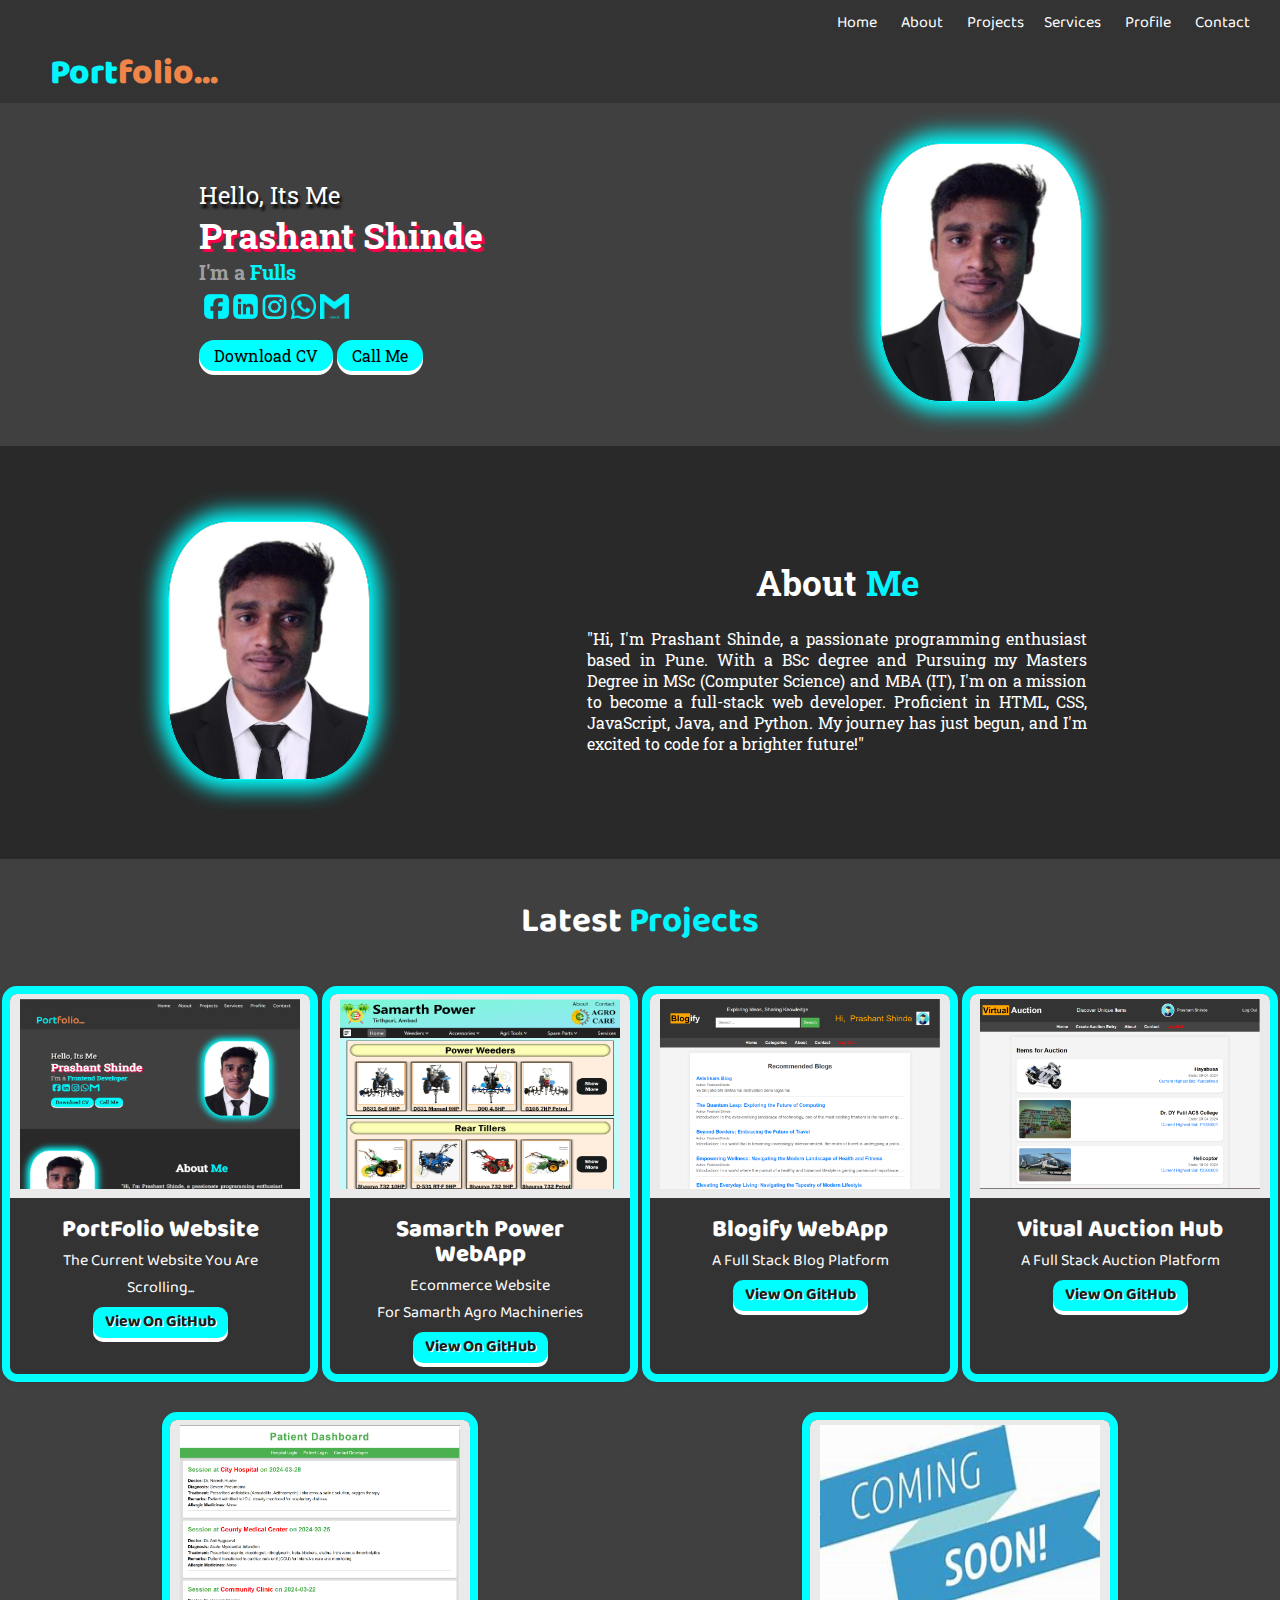
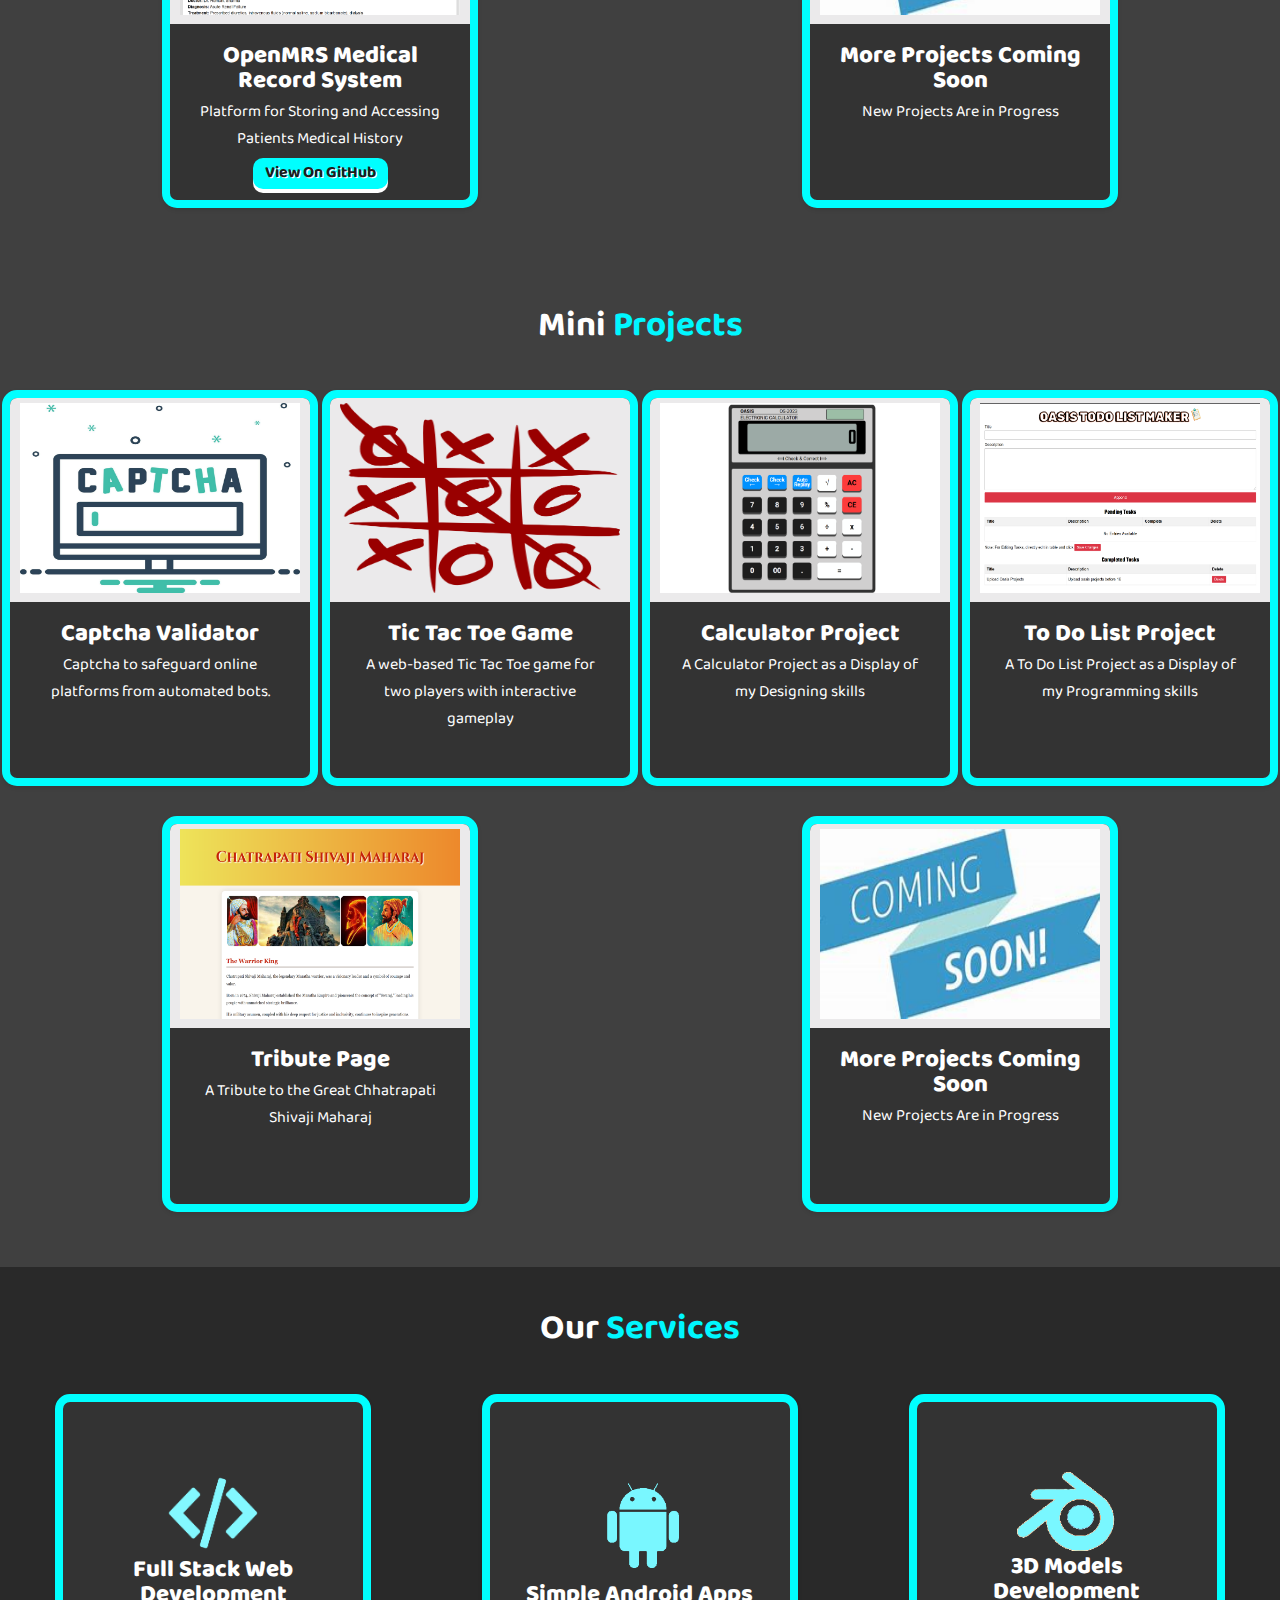
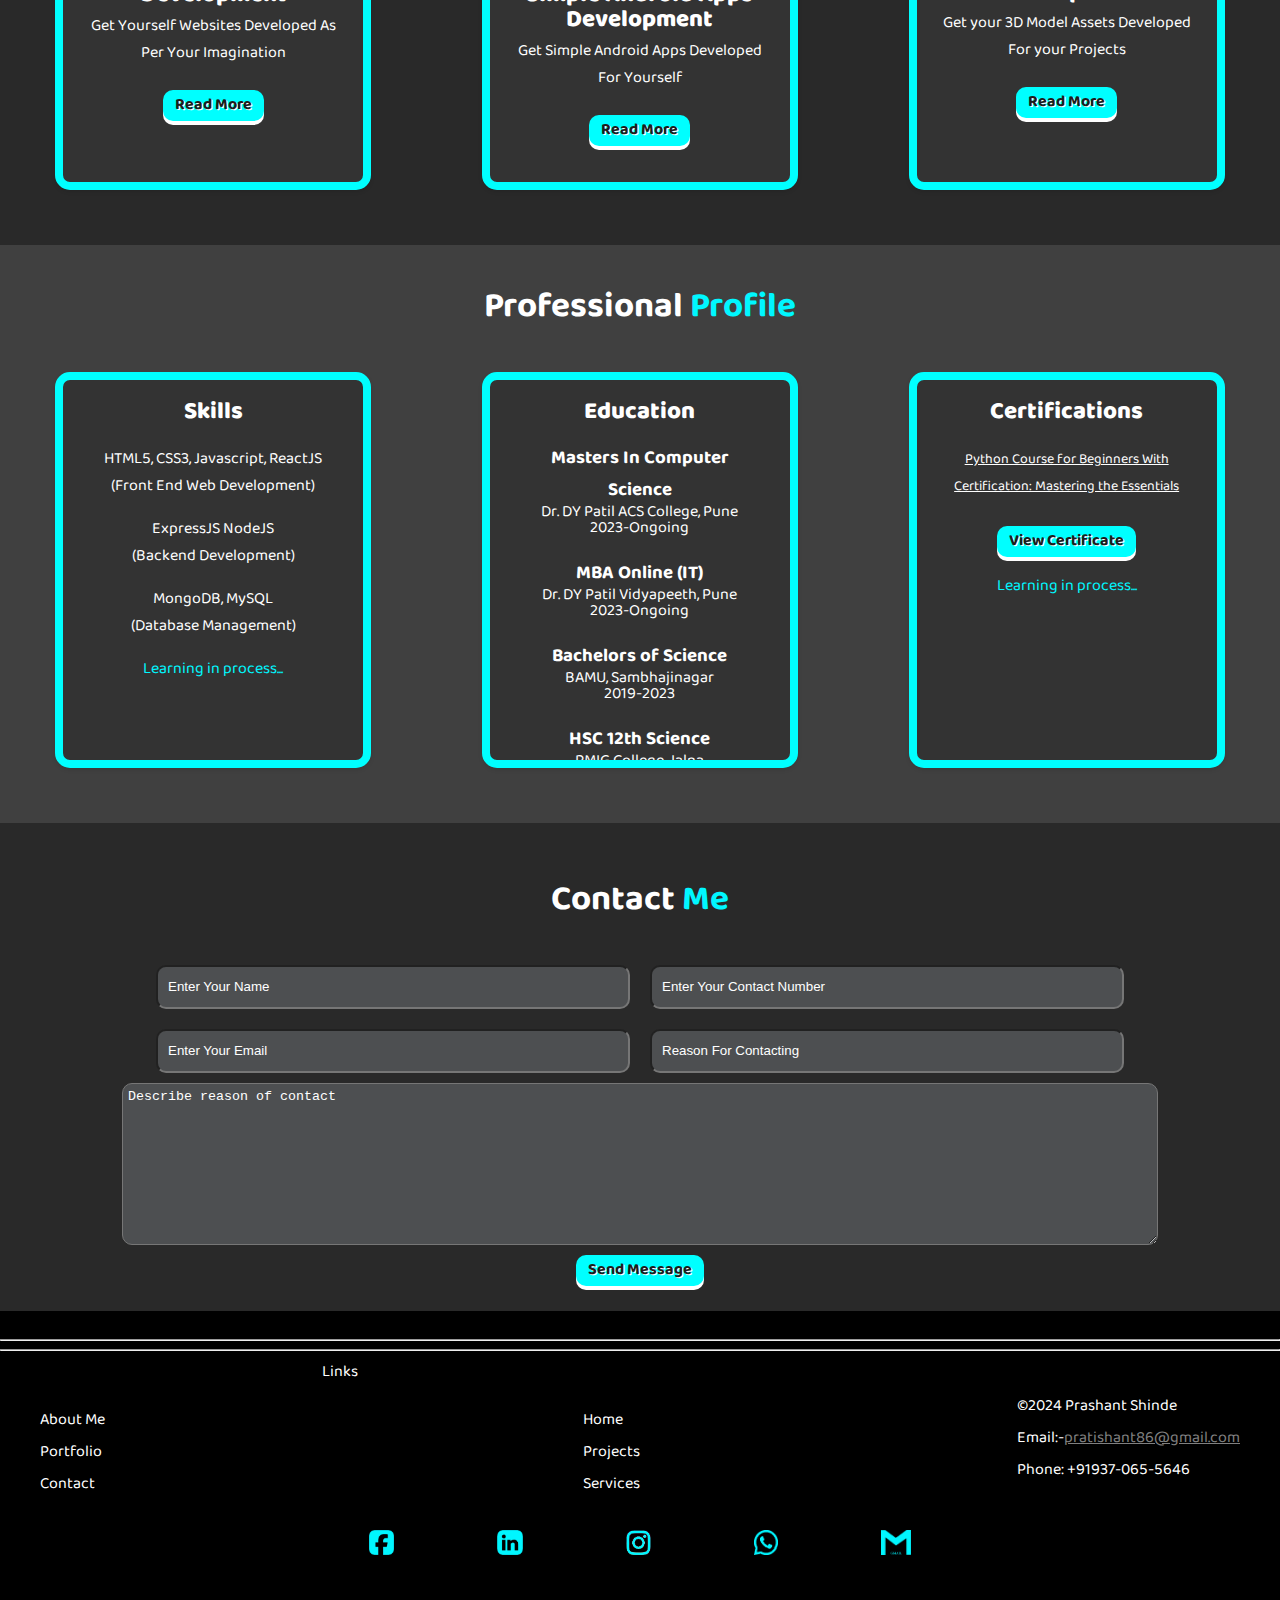
==== index.html @ 312ce164 "Reuploading" ====
<!DOCTYPE html>
<html lang="en">

<head>
    <meta charset="UTF-8">
    <meta name="viewport" content="width=device-width, initial-scale=1.0">
    <link rel="stylesheet" href="style.css">
    <script src="script.js"></script>
    <title>Prashant Shinde</title>
</head>

<body>
    <header>
        <nav>
            <div class="navbar">
                <div class="navlist">
                    <span>
                        <span class="nav-item"><a href="#intro">Home</a></span>
                        <span class="nav-item"><a href="#about">About</a></span>
                        <span class="nav-item"><a href="#project">Projects</a></span>
                    </span>
                    <span>
                        <span class="nav-item"><a href="#service">Services</a></span>
                        <span class="nav-item"><a href="#resume">Profile</a></span>
                        <span class="nav-item"><a href="#contacts">Contact</a></span>
                    </span>
                </div>
            </div>
            <div class="navbar2">
                <div class="navlist2">
                    <span>
                        <span class="nav-item"><a href="#intro">Home</a></span>
                        <span class="nav-item"><a href="#about">About</a></span>
                        <span class="nav-item"><a href="#project">Projects</a></span>
                    </span>
                    <span>
                        <span class="nav-item"><a href="#service">Services</a></span>
                        <span class="nav-item"><a href="#resume">Profile</a></span>
                        <span class="nav-item"><a href="#contacts">Contact</a></span>
                    </span>
                </div>
                <div class="head">Port<span class="red">folio...</span></div>
            </div>
        </nav>
    </header>
    <main>
        <div id="intro">
            <section>
                <p>Hello, Its Me</p>
                <h1>Prashant Shinde</h1>
                <h3>I'm a <span class="blue" id="devname">Frontend Developer</span></h3>
                <span class="contacts">
                    <img src="./logos/facebooklogo.png" alt="facebook"
                        onclick=" window.location.href = 'https://www.facebook.com/ramesh.waghmare.96930013'">
                    <img src="./logos/linkedinlogo.png" alt="Linked in"
                        onclick=" window.location.href = 'https://www.linkedin.com/in/prashant-shinde-289933261'">
                    <img src="./logos/instagramlogo.png" alt="Instagram"
                        onclick=" window.location.href = 'https://www.instagram.com/prashant_shinde125'">
                    <img src="./logos/whatsapplogo.png" alt="Whatsapp"
                        onclick="window.location.href='https://wa.me/9370655646?text=Hello%20Prashant%2C%20I%20am%20interested%20to%20hire%20you%20for%20us%21'">
                    <img src="./logos/gmaillogo.png" alt="Gmail"
                        onclick="window.location.href='mailto:pratishant86@gmail.com'" id="gmail">

                </span>
                <div>
                    <span class="cv"
                        onclick="window.location.href='https://drive.google.com/file/d/1AYt87_GIsohDuQhs8kwfwK5nXrcRoQYy/view?usp=drive_link'">Download
                        CV</span>
                    <span class="cv" onclick="window.location.href = 'tel:+919370655646'">Call Me</span>
                </div>

            </section>
            <figure>
                <img src="./images/myimg.jpg" alt="My Img">
            </figure>
        </div>
        <div id="about">
            <figure>
                <img src="./images/myimg.jpg" alt="My Img">
            </figure>
            <section>

                <h1 class="headings">About <span class="blue">Me</span></h1>
                <p>"Hi, I'm Prashant Shinde, a passionate programming enthusiast based in Pune. With a BSc degree and
                    Pursuing my Masters Degree in MSc (Computer Science) and MBA (IT), I'm on a mission to become a
                    full-stack web developer. Proficient in HTML, CSS, JavaScript, Java, and Python. My journey has just
                    begun, and I'm excited to code for a
                    brighter future!"</p>
            </section>

        </div>
        <div id="project" class="title"><span class="centerfloat">
                <h1 class="headings">Latest <span class="blue">Projects</span></h1>
                <p></p>
            </span></div>
        <div id="Projects">
            <div class="card" onclick="alert('you are currently on the Website')">
                <div class="imgcontainer"><img src="./images/portfolio.jpg" alt="Portfolio Img">
                </div>
                <div class="card-content">
                    <h2 class="card-title">PortFolio Website</h2>
                    <p class="card-description">The Current Website You Are Scrolling...</p>
                    <span class="btn" onclick="github(event, 'https://github.com/Prash9370/PortFolio')">View On
                        GitHub</span>
                </div>
            </div>
            <div class="card" onclick="window.open('https://samarth-power.netlify.app/','_blank')">
                <div class="imgcontainer"><img src="./images/samarthpower.png" alt="Samarth Power Img">
                </div>
                <div class="card-content">
                    <h2 class="card-title">Samarth Power WebApp</h2>
                    <p class="card-description">Ecommerce Website <br> For Samarth Agro Machineries</p>
                    <span class="btn" onclick="github(event, 'https://github.com/Prash9370/Samarth-Power')">View On
                        GitHub</span>
                </div>
            </div>
            <div class="card" onclick="window.open('https://blogify-j5lb.onrender.com/bloglist','_blank')">
                <div class="imgcontainer"><img src="./images/blogify.png" alt="Blogify Img">
                </div>
                <div class="card-content">
                    <h2 class="card-title">Blogify WebApp</h2>
                    <p class="card-description">A Full Stack Blog Platform</p>
                    <span class="btn" onclick="github(event, 'https://github.com/Prash9370/Blogify')">View On
                        GitHub</span>
                </div>
            </div>
            <div class="card" onclick="window.open('https://virtual-auction.onrender.com/','_blank')">
                <div class="imgcontainer"><img src="./images/Auction.png" alt="Virtual Auction Img">
                </div>
                <div class="card-content">
                    <h2 class="card-title">Vitual Auction Hub</h2>
                    <p class="card-description">A Full Stack Auction Platform</p>
                    <span class="btn" onclick="github(event, 'https://github.com/Prash9370/Virtual-auction')">View On
                        GitHub</span>
                </div>
            </div>
            <div class="card" onclick="window.open('https://openmrs.onrender.com/','_blank')">
                <div class="imgcontainer"><img src="./images/OpenMRS.png" alt="OpenRMS Img">
                </div>
                <div class="card-content">
                    <h2 class="card-title">OpenMRS Medical Record System</h2>
                    <p class="card-description">Platform for Storing and Accessing Patients Medical History</p>
                    <span class="btn" onclick="github(event, 'https://github.com/Prash9370/OpenMRS')">View On
                        GitHub</span>
                </div>
            </div>
            <div class="card" onclick="alert('It says Coming Soon...')">
                <div class="imgcontainer"><img src="./images/OIP.jpg" alt="Coming Soon Img">
                </div>
                <div class="card-content">
                    <h2 class="card-title">More Projects Coming Soon</h2>
                    <p class="card-description">New Projects Are in Progress</p>
                </div>
            </div>
        </div>

        <div id="miniproject" class="title"><span class="centerfloat">
                <h1 class="headings">Mini <span class="blue">Projects</span></h1>
                <p></p>
            </span></div>
        <div id="MiniProjects">
            <div class="card" onclick="window.location.href = './minipj/captcha Validator/index.html'">
                <div class="imgcontainer"><img src="./images/captcha.png" alt="Portfolio Img">
                </div>
                <div class="card-content">
                    <h2 class="card-title">Captcha Validator</h2>
                    <p class="card-description">Captcha to safeguard online platforms from automated bots.</p>
                </div>
            </div>
            <div class="card" onclick="window.location.href = './minipj/tictactoe/index.html'">
                <div class="imgcontainer"><img src="./images/tictactoe.png" alt="Portfolio Img">
                </div>
                <div class="card-content">
                    <h2 class="card-title">Tic Tac Toe Game</h2>
                    <p class="card-description">A web-based Tic Tac Toe game for two players with interactive gameplay
                    </p>
                </div>
            </div>
            <div class="card" onclick="window.location.href = './minipj/calculator/index.html'">
                <div class="imgcontainer"><img src="./images/calculator.png" alt="Portfolio Img">
                </div>
                <div class="card-content">
                    <h2 class="card-title">Calculator Project</h2>
                    <p class="card-description">A Calculator Project as a Display of my Designing skills
                    </p>
                </div>
            </div>
            <div class="card" onclick="window.location.href = './minipj/todolist/index.html'">
                <div class="imgcontainer"><img src="./images/todolist.png" alt="Portfolio Img">
                </div>
                <div class="card-content">
                    <h2 class="card-title">To Do List Project</h2>
                    <p class="card-description">A To Do List Project as a Display of my Programming skills
                    </p>
                </div>
            </div>
            <div class="card" onclick="window.location.href = './minipj/tribute/index.html'">
                <div class="imgcontainer"><img src="./images/tribute.png" alt="Portfolio Img">
                </div>
                <div class="card-content">
                    <h2 class="card-title">Tribute Page</h2>
                    <p class="card-description">A Tribute to the Great Chhatrapati Shivaji Maharaj
                    </p>
                </div>
            </div>
            <div class="card" onclick="alert('It says Coming Soon...')">
                <div class="imgcontainer"><img src="./images/OIP.jpg" alt="Coming Soon Img">
                </div>
                <div class="card-content">
                    <h2 class="card-title">More Projects Coming Soon</h2>
                    <p class="card-description">New Projects Are in Progress</p>
                </div>
            </div>
        </div>

        <div class="title2" id="service"><span class="centerfloat">
                <h1 class="headings">Our <span class="blue">Services</span></h1>
            </span></div>

        <div id="Services">
            <div class="card">
                <div class="card-content">
                    <img src="./logos/webdevlogo.png" alt="">
                    <h2 class="card-title">Full Stack Web Development</h2>
                    <p class="card-description">Get Yourself Websites Developed As Per Your Imagination</p><br>
                    <span class="btn"
                        onclick="window.location.href='https://en.wikipedia.org/wiki/Front-end_web_development'">Read
                        More</span>
                </div>
            </div>
            <div class="card">
                <div class="card-content">
                    <img src="./logos/androdev.png" alt="">
                    <h2 class="card-title">Simple Android Apps Development</h2>
                    <p class="card-description">Get Simple Android Apps Developed For Yourself</p><br>
                    <span class="btn"
                        onclick="window.location.href='https://en.wikipedia.org/wiki/Android_software_development'">Read
                        More</span>
                </div>
            </div>
            <div class="card">
                <div class="card-content">
                    <img src="./logos/blender.png" alt="">
                    <h2 class="card-title">3D Models Development</h2>
                    <p class="card-description">Get your 3D Model Assets Developed For your Projects</p><br>
                    <span class="btn"
                        onclick="window.location.href='https://en.wikipedia.org/wiki/Blender_(software)'">Read
                        More</span>
                </div>
            </div>
        </div>
        <div id="profile" class="title"><span class="centerfloat">
                <h1 class="headings">Professional <span class="blue">Profile</span></h1>
            </span></div>
        <div id="resume">
            <div class="card">
                <div class="card-content">
                    <h2 class="card-title">Skills</h2>
                    <div class="card-description">
                        <p>HTML5, CSS3, Javascript, ReactJS <br> (Front End Web Development)</p>
                        <p>ExpressJS NodeJS <br>(Backend Development)</p>
                        <p> MongoDB, MySQL <br> (Database Management)</p>
                        <p class="blue">Learning in process...</p>
                    </div>
                </div>
            </div>
            <div class="card">
                <div class="card-content">
                    <h2 class="card-title">Education</h2>
                    <div class="card-description">
                        <div class="edcontainer">
                            <h3 class="edhead">Masters In Computer Science</h3>
                            <p class="eddesc">Dr. DY Patil ACS College, Pune</p>
                            <p class="eddesc">2023-Ongoing</p>
                        </div>
                        <div class="edcontainer">
                            <h3 class="edhead">MBA Online (IT)</h3>
                            <p class="eddesc">Dr. DY Patil Vidyapeeth, Pune</p>
                            <p class="eddesc">2023-Ongoing</p>
                        </div>
                        <div class="edcontainer">
                            <h3 class="edhead">Bachelors of Science</h3>
                            <p class="eddesc">BAMU, Sambhajinagar</p>
                            <p class="eddesc">2019-2023</p>
                        </div>
                        <div class="edcontainer">
                            <h3 class="edhead">HSC 12th Science</h3>
                            <p class="eddesc">RMIG College, Jalna</p>
                            <p class="eddesc">2016-2018</p>
                        </div>
                    </div>
                </div>
            </div>
            <div class="card">
                <div class="card-content">
                    <h2 class="card-title">Certifications</h2>
                    <div class="card-description">
                        <div>
                            <p><a class="cert" href="https://www.scaler.com/topics/course/python-for-beginners/"
                                    target="_blank" rel="noopener noreferrer">Python Course for Beginners With
                                    Certification: Mastering the Essentials</a></p>
                            <span class="btn cbtn"
                                onclick="window.location.href='https://drive.google.com/file/d/16-iBVqU17Ncf51aYmXmI3wzn_Jm_cDCj/view?usp=drivesdk'">View
                                Certificate</span>
                        </div>
                        <div>
                            <p class="blue">Learning in process...</p>
                        </div>

                    </div>
                </div>
            </div>
        </div>
        <div id="contacts">
            <h1 class="headings">Contact <span class="blue">Me</span></h1>
            <form>
                <div class="contactdata">
                    <input type="text" name="name" placeholder="Enter Your Name" class="inp">
                    <input type="text" name="num" placeholder="Enter Your Contact Number" class="inp">
                    <input type="text" name="email" placeholder="Enter Your Email" class="inp">
                    <input type="text" name="rsn" placeholder="Reason For Contacting" class="inp">
                </div>
                <div>
                    <textarea cols="100" rows="10" placeholder="Describe reason of contact"></textarea>
                </div>
                <span class="btn" onclick="sendmsg()">Send Message</span>
            </form>
        </div>
    </main>
    <footer>
        <hr>
        <hr>
        <div class="container">
            <div class="footer-content">
                <div class="links-heading"> Links </div>
                <div class="footer-links">
                    <ul>
                        <li><a href="#about">About Me</a></li>
                        <li><a href="#profile">Portfolio</a></li>
                        <li><a href="#contacts">Contact</a></li>
                    </ul>
                    <ul>
                        <li><a href="#intro">Home</a></li>
                        <li><a href="#project">Projects</a></li>
                        <li><a href="#service">Services</a></li>
                    </ul>
                </div>
            </div>
            <div class="footer-info">
                <p>©2024 Prashant Shinde</p>
                <p>Email:-<a href="mailto:pratishant86@gmail.com">pratishant86@gmail.com</a> </p>
                <p>Phone: +91937-065-5646</p>
            </div>
        </div>
        <div class="contact-links">
            <img src="./logos/facebooklogo.png" alt="facebook"
                onclick=" window.location.href = 'https://www.facebook.com/ramesh.waghmare.96930013'">
            <img src="./logos/linkedinlogo.png" alt="Linked in"
                onclick=" window.location.href = 'https://www.linkedin.com/in/prashant-shinde-289933261'">
            <img src="./logos/instagramlogo.png" alt="Instagram"
                onclick=" window.location.href = 'https://www.instagram.com/prashant_shinde125'">
            <img src="./logos/whatsapplogo.png" alt="Whatsapp"
                onclick="window.location.href='https://wa.me/9370655646?text=Hello%20Prashant%2C%20I%20am%20interested%20to%20hire%20you%20for%20us%21'">
            <img src="./logos/gmaillogo.png" alt="Gmail" onclick="window.location.href='mailto:pratishant86@gmail.com'"
                id="gmail">
        </div>
    </footer>
    <script>
        function sendmsg() {
            let classs = document.getElementsByClassName("inp");
            let msgdt = "Name :- " + classs[0].value + "\nContact :- " + classs[1].value + "\nEmail :- " + classs[2].value + "\nReason :- " + classs[3].value + "\nDescription:- " + document.getElementsByTagName("textarea")[0].value;
            console.log(msgdt);
            let phoneNumber = "+919370655646";
            let encodedMessage = encodeURIComponent(msgdt);
            let whatsappURL = `https://wa.me/${phoneNumber}?text=${encodedMessage}`;
            window.location.href = whatsappURL;

        }
        function github(event, url) {
            event.stopPropagation();
            window.open(url);
        }

    </script>


</body>

</html>
---- style.css ----
@import url('https://fonts.googleapis.com/css2?family=Baloo+Bhaijaan+2&family=Roboto+Slab:wght@500&display=swap');

body {
    margin: 0;
    padding: 0;
}

.head {
    background-color: #333;
    color: rgb(0, 247, 255);
    font-size: 35px;
    padding: 3px;
    padding-left: 50px;
    margin-top: 0px;
    line-height: 50px;
    font-family: 'Baloo Bhaijaan 2', sans-serif;
    font-weight: 1000;
    text-align: left;
}

.navbar {
    background-color: #333;
    overflow: hidden;
    padding: 0;
    position: fixed;
    top: 0;
    width: 100%;
    overflow: hidden;
}

.navlist {
    display: flex;
    flex-wrap: wrap;
    float: right;
    padding: 10px 20px;
    width: auto;
    justify-content: center;
}

.navbar2 {
    padding: 0;
    width: 100%;
}

.navlist2 {
    display: flex;
    flex-wrap: wrap;
    padding: 10px 20px;
}

.navlist>span {
    float: center;
}

.nav-item a {
    padding: 0 10px 0 10px;
    font-family: 'Baloo Bhaijaan 2', sans-serif;
    text-decoration: none;
    color: white;
    height: fit-content;
}

.nav-item a:hover {
    /* background-color: #555; */
    color: cyan;
    text-shadow: white 1px 1px 2px;
}

#intro {
    display: flex;
    flex-direction: row;
    flex-wrap: wrap;
    justify-content: center;
    align-items: center;
    height: auto;
    background-color: #404040;
    padding: 15px 0 15px 0;
}

#intro section {
    text-align: left;
    font-family: 'Roboto Slab', serif;
    margin: 0 auto 0 auto;

}

#intro section p {
    font-size: 24px;
    color: #fff;
    text-shadow: #000000 2px 4px 3px;
    margin: 0;
}

#intro section h1 {
    font-size: 36px;
    color: #ffffff;
    text-shadow: rgb(255 0 73) 3px 3px 1px;
    margin: 0;
}

#intro section h3 {
    font-size: 20px;
    color: #9f9f9f;
    margin: 0;
}

#intro figure {
    margin: 25px auto 25px auto;
}

#intro figure img {

    width: 200px;
    height: auto;
    border: cyan solid 1.5px;
    border-radius: 30%;
    box-shadow: 0px 0px 20px 10px cyan;

}
.red{
    color:rgb(239, 133, 72);
}
.blue {
    color: rgb(0, 247, 255);
}

.contacts {
    padding: 5px;
    line-height: 55px;
}

.contacts img {
    height: 25px;
}

.contacts img:hover {
    height: 30px;
    cursor: pointer;
}

.cv {
    display:inline-block;
    border-radius: 50px;
    background-color: aqua;
    padding: 5px 15px 5px 15px;
    box-shadow:0 4px white;
}

.cv:hover {
    cursor: pointer;
    color: white;
    box-shadow:0 2px white;
    transform: translateY(2px);

}
.cv:active{
    box-shadow:0 0px white;
    transform: translateY(4px);
}

#about {
    display: flex;
    flex-direction: row;
    flex-wrap: wrap;
    justify-content: center;
    align-items: center;
    height: auto;
    background-color: #292929;
    padding: 25px 25px 25px 0;
}

#about figure img {

    width: 200px;
    height: auto;
    border: cyan solid 1.5px;
    border-radius: 30%;
    box-shadow: 0px 0px 20px 10px cyan;

}

#about figure {
    margin: 50px auto 50px auto;
}

#about section {
    text-align: justify;
    font-family: 'Roboto Slab', serif;
    margin: 0 auto 0 50px;
    width: 500px;
    color: white;
}

#Projects, #MiniProjects {
    display: flex;
    flex-direction: row;
    flex-wrap: wrap;
    justify-content: center;
    align-items: center;
    height: auto;
    background-color: #404040;
    padding: 0 0 25px 0;
    margin: 0px;
}

.card {
    width: 300px;
    margin: 30px auto;
    margin-top: 0;
    background-color: #333;
    /* Dark background color */
    border: 8px solid cyan;
    /* Cyan border */
    box-shadow: 0 2px 4px rgba(0, 0, 0, 0.1);
    border-radius: 15px;
    overflow: hidden;
    color: #fff;
    height: 380px;
}
.card:hover{
    box-shadow: 0  0 10px white;
    border-color: white;

}
#Projects>.card:hover, #MiniProjects>.card:hover {
    cursor: pointer;
}

.card .imgcontainer {
    margin: 0;
    text-align: center;
    padding: 5px;
    background-color: rgb(235, 234, 235);
}

.card .imgcontainer img {
    width: 280px;
    height: 190px;

}

.card-content {
    padding: 20px;
    text-align: center;

}

#Services .card .card-content {
    margin-top: 50px;
}

.card-content img {
    width: 100px;
}

.card-content .btn {
    display: inline-block;
    background-color: cyan;
    color: #1d1c1c;
    text-shadow: #fff 1px 1px;
    font-family: 'Baloo Bhaijaan 2', sans-serif;
    border-radius: 10px;
    font-weight: bold;
    padding: 2px 12px 2px 12px;
    box-shadow:0 4px white;

}

.card-content .btn:hover {
    cursor: pointer;
    color: #fff;
    box-shadow:0 2px white;
    transform: translateY(2px);
}
.card-content .btn:active{
    box-shadow:0 0px white;
    transform: translateY(4px);
}

.card-title {
    font-size: 24px;
    margin: 0;
    color: #fff;
    font-family: 'Baloo Bhaijaan 2', sans-serif;
    font-weight: 1000;
    text-align: center;
    padding: 0;
    line-height: 25px;
}

.card-description {
    margin: 0;
    font-size: 16px;
    padding: 5px;
    color: #fff;
    font-family: 'Baloo Bhaijaan 2', sans-serif;
}

.title {
    background-color: #404040;
    font-family: 'Baloo Bhaijaan 2', sans-serif;
    font-weight: 500;
    padding: 10px;
    text-align: center;
}

.headings {
    color: white;
    font-weight: bold;
    text-align: center;
    font-size: 35PX;
}

.centerfloat {
    float: center;
}

#Services {
    display: flex;
    flex-direction: row;
    flex-wrap: wrap;
    justify-content: center;
    align-items: center;
    height: auto;
    background-color: #292929;
    padding: 0 0 25px 0;
    margin: 0px;
}

.title2 {
    background-color: #292929;
    font-family: 'Baloo Bhaijaan 2', sans-serif;
    font-weight: 500;
    padding: 10px;
    text-align: center;
}

.title2 span h1 {
    color: white;
    font-weight: bold;
    text-align: center;
}

#resume {
    display: flex;
    flex-direction: row;
    flex-wrap: wrap;
    justify-content: center;
    align-items: center;
    height: auto;
    background-color: #404040;
    padding: 0 0 25px 0;
    margin: 0px;
    font-family: 'Baloo Bhaijaan 2', sans-serif;
}

.edhead {
    padding: 4px;
    padding-top: 13px;
    margin: 0px;
}

.eddesc {
    margin-top:2px;
    line-height: 0px;
    padding: 0;
}

.cert {
    color: white;
    font-size: 14px;
}

.cbtn {
    margin-top: 10px;
}

#contacts {
    align-items: center;
    text-align: center;
    height: auto;
    background-color: #292929;
    padding: 25px 0 25px 0;
    font-family: 'Baloo Bhaijaan 2', sans-serif;
}

.contactdata {
    display: flex;
    flex-direction: row;
    flex-wrap: wrap;
    justify-content: center;
    align-items: center;

}

.inp {
    width: 450px;
    margin: 10px;
    padding: 10px;
    height: 20px;
    border-radius: 10px;
    background-color: #4d4f51;
    color: white;
}
.inp:focus{
    border:2px cyan solid;
}
.inp::placeholder, textarea::placeholder {
    color:white;
}

textarea {
    padding: 5px;
    width: 80vw;
    overflow-wrap: normal;
    border-radius: 10px;
    background-color: #4d4f51;
    color: white;
    margin-right: 10px;
    margin-left: 10px;
}

#contacts form .btn {
    display: inline-block;
    background-color: cyan;
    color: #1d1c1c;
    text-shadow: #fff 1px 1px;
    font-family: 'Baloo Bhaijaan 2', sans-serif;
    border-radius: 10px;
    font-weight: bold;
    padding: 2px 12px 2px 12px;
    box-shadow:0 4px white;

}

#contacts form .btn:hover {
    cursor: pointer;
    color: #fff;
    box-shadow:0 2px white;
    transform: translateY(2px);
}
#contacts form .btn:active{
    box-shadow:0 0px white;
    transform: translateY(4px);
}

footer {
    font-family: 'Baloo Bhaijaan 2', sans-serif;
    background-color: #000000;
    color: #fff;
    padding: 20px 0;
}
.container {
    max-width: 1200px;
    margin: 0 auto;
    display: flex;
    justify-content: space-between;
    align-items: center;
}
.container .footer-content{
    width:50%;
}
.container .footer-links {
    width:100%;
    margin: 0;
    display: flex;
    flex-direction:row;
    justify-content: space-between;
    align-items: center;
}

.footer-content .links-heading{
    width:100%;
    text-align:center;
}
.footer-links ul {
    list-style: none;
    padding: 0;
}

.footer-links li {
    margin: 5px 0;
}

.footer-links a {
    text-decoration: none;
    color: #fff;
}
.footer-links a:hover {
    text-decoration: underline;
    color: blue;
}

.footer-info p {
    margin: 5px 0;
}
.footer-info p a{
    color:grey;
}
.contact-links {
    padding: 5px;
    line-height: 55px;
    text-align:center;
}

.contact-links img {
    height: 25px;
    margin-right:50px;
    margin-left:50px;
}

.contact-links img:hover {
    height: 30px;
    cursor: pointer;
}
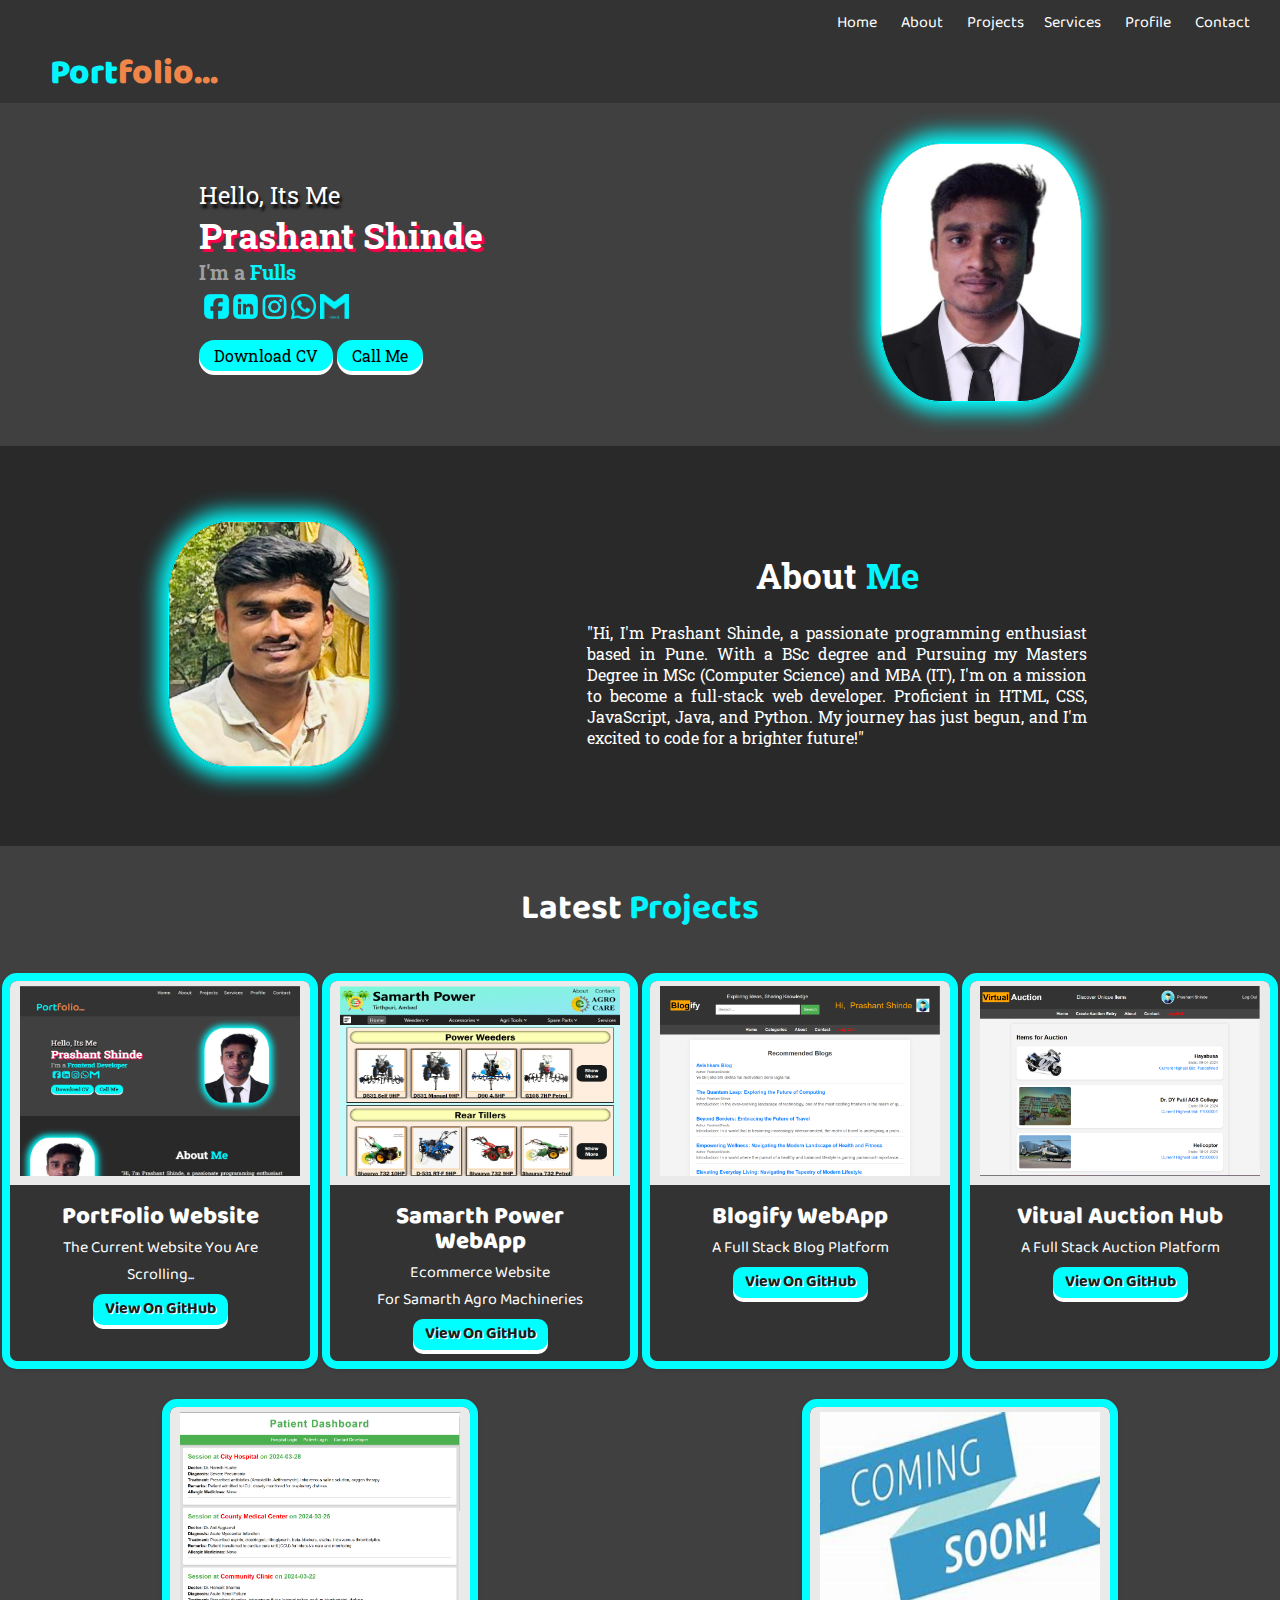
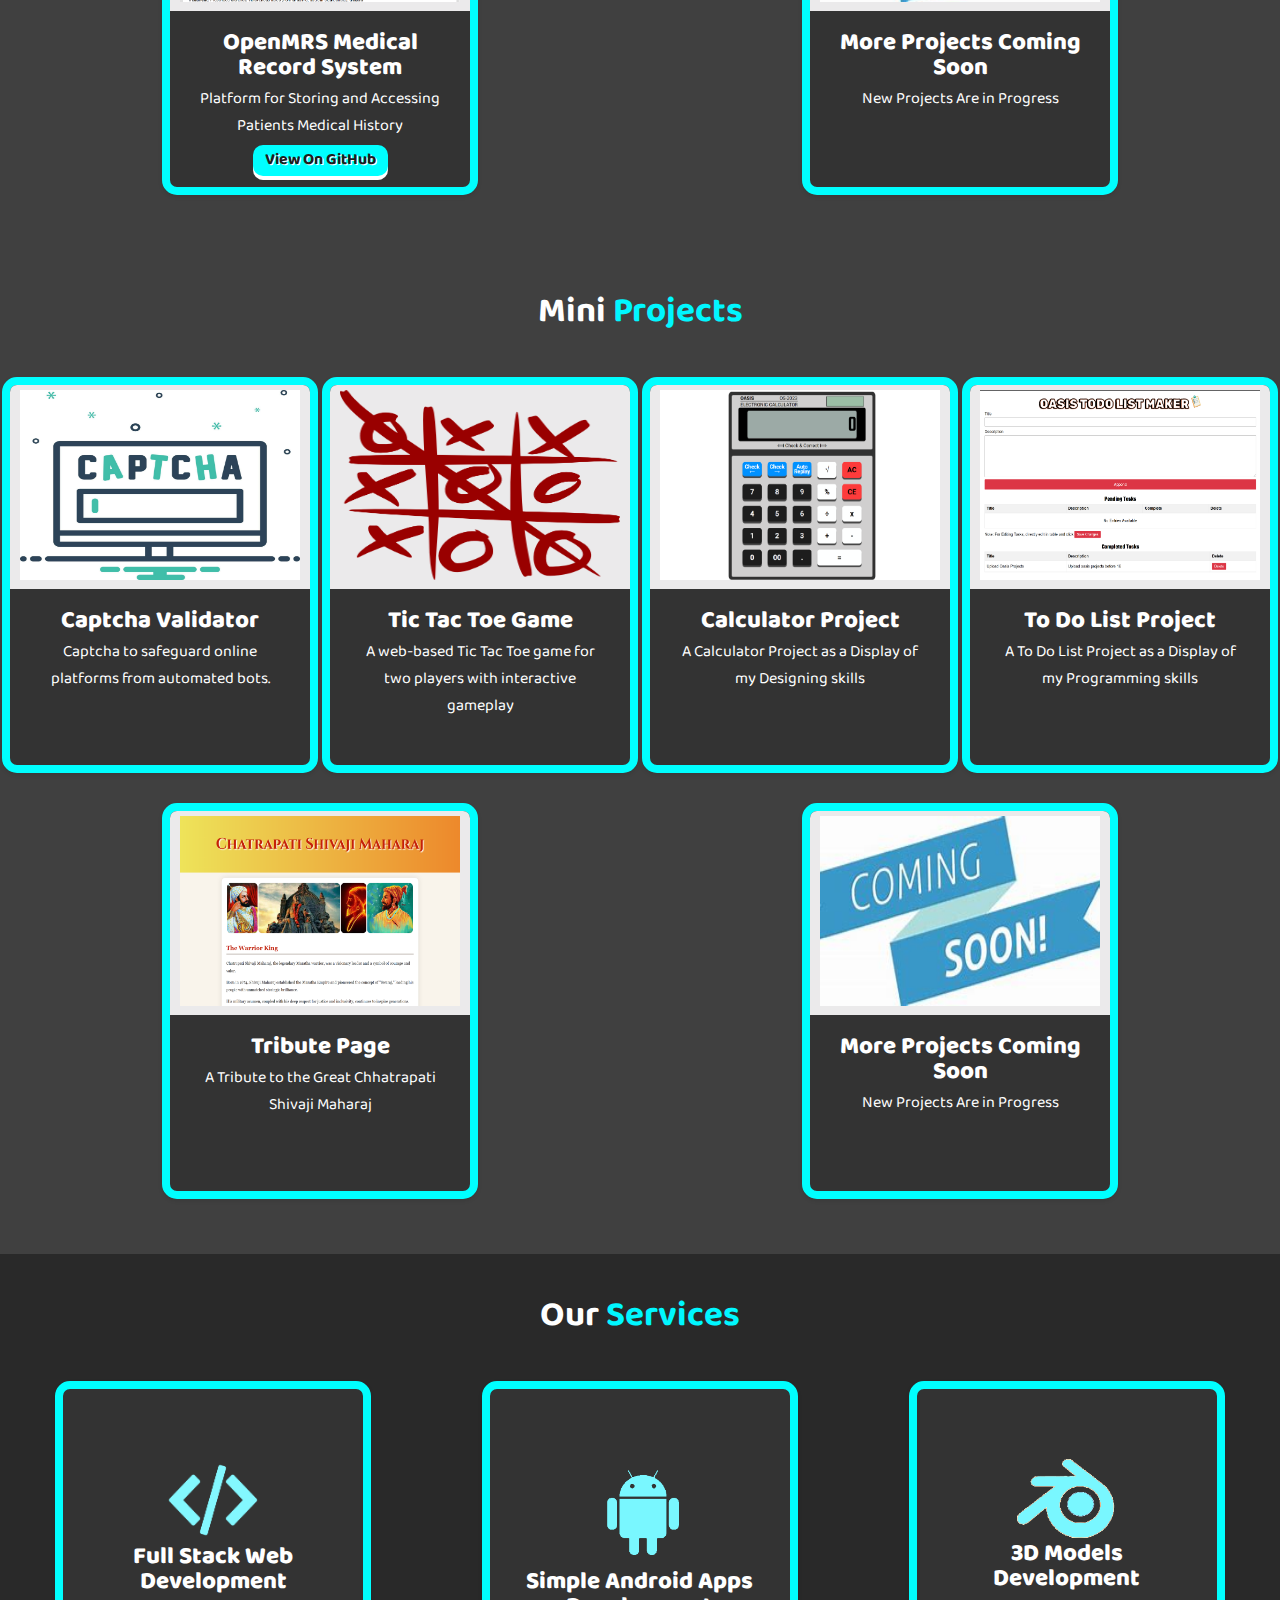
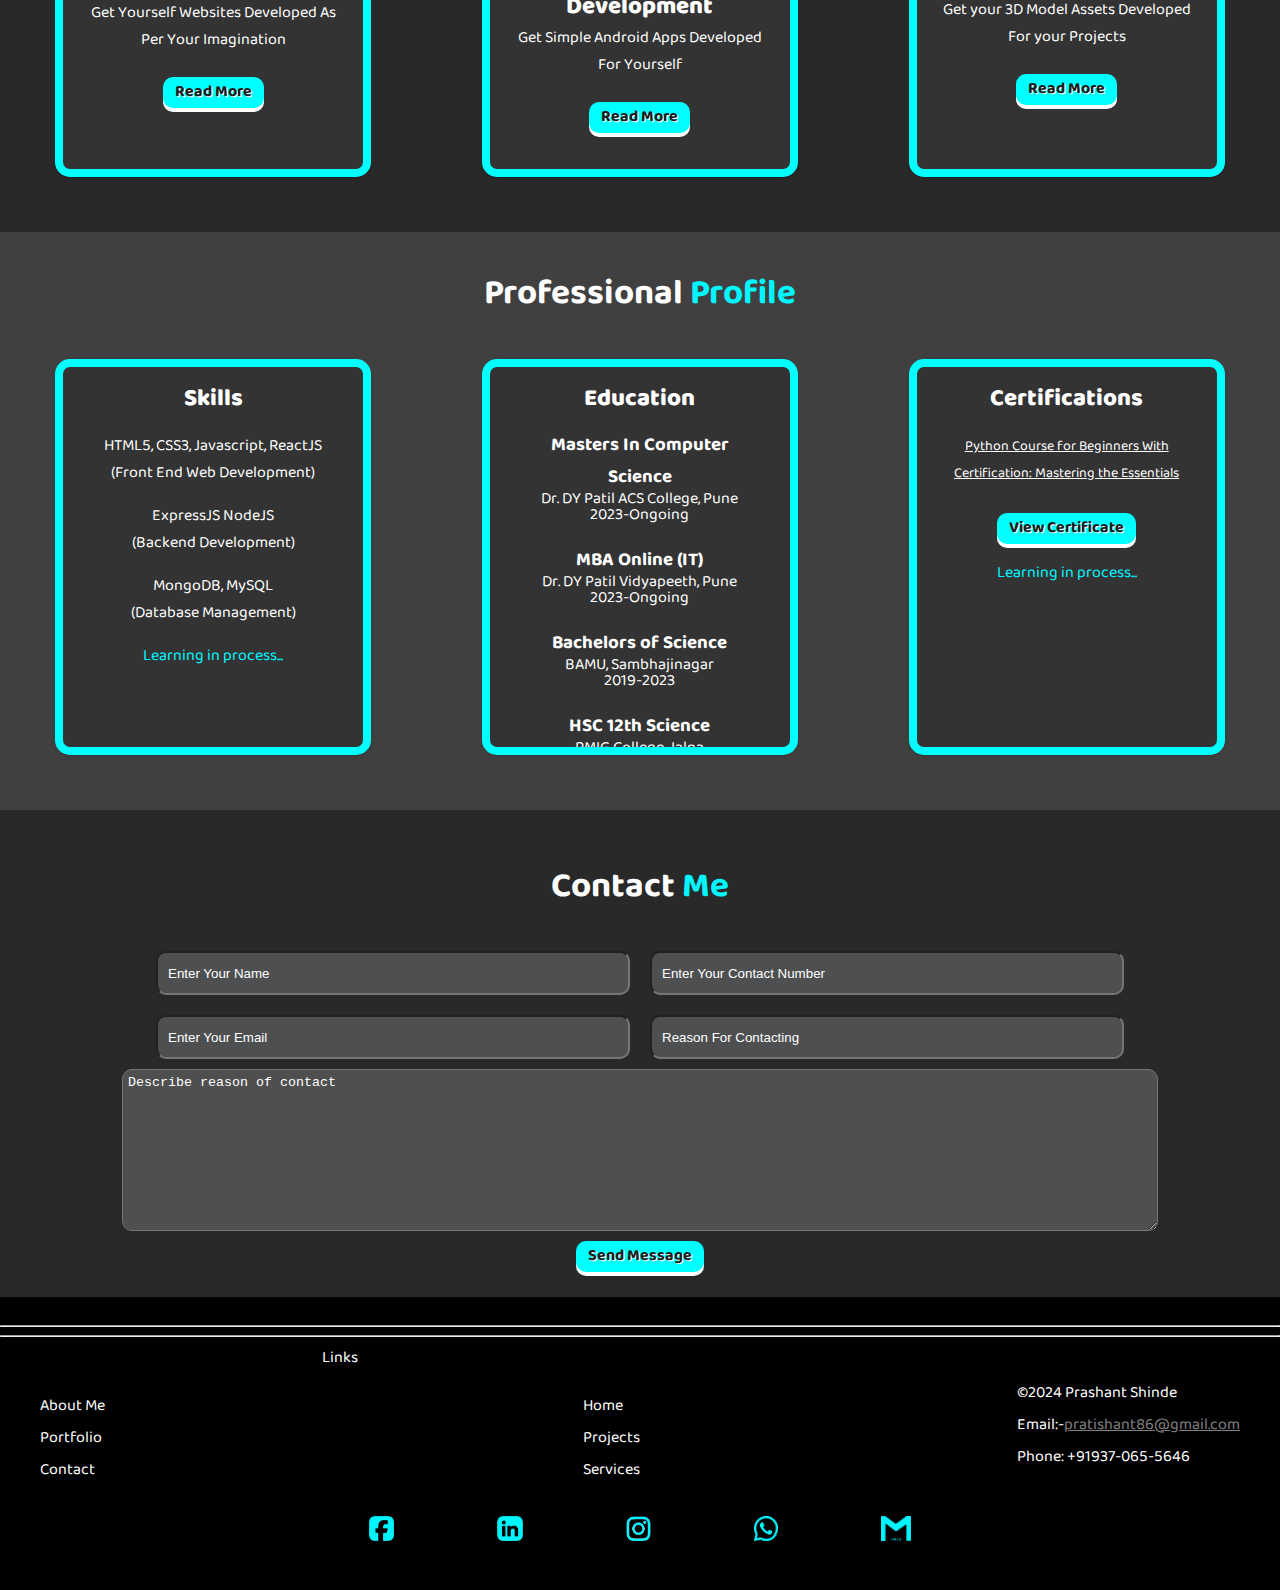
==== commit 9f8646d8: "update:about me photo updated" ====
--- a/index.html
+++ b/index.html
@@ -76,7 +76,7 @@
         </div>
         <div id="about">
             <figure>
-                <img src="./images/myimg.jpg" alt="My Img">
+                <img src="./images/dp2.png" alt="My Img">
             </figure>
             <section>
 
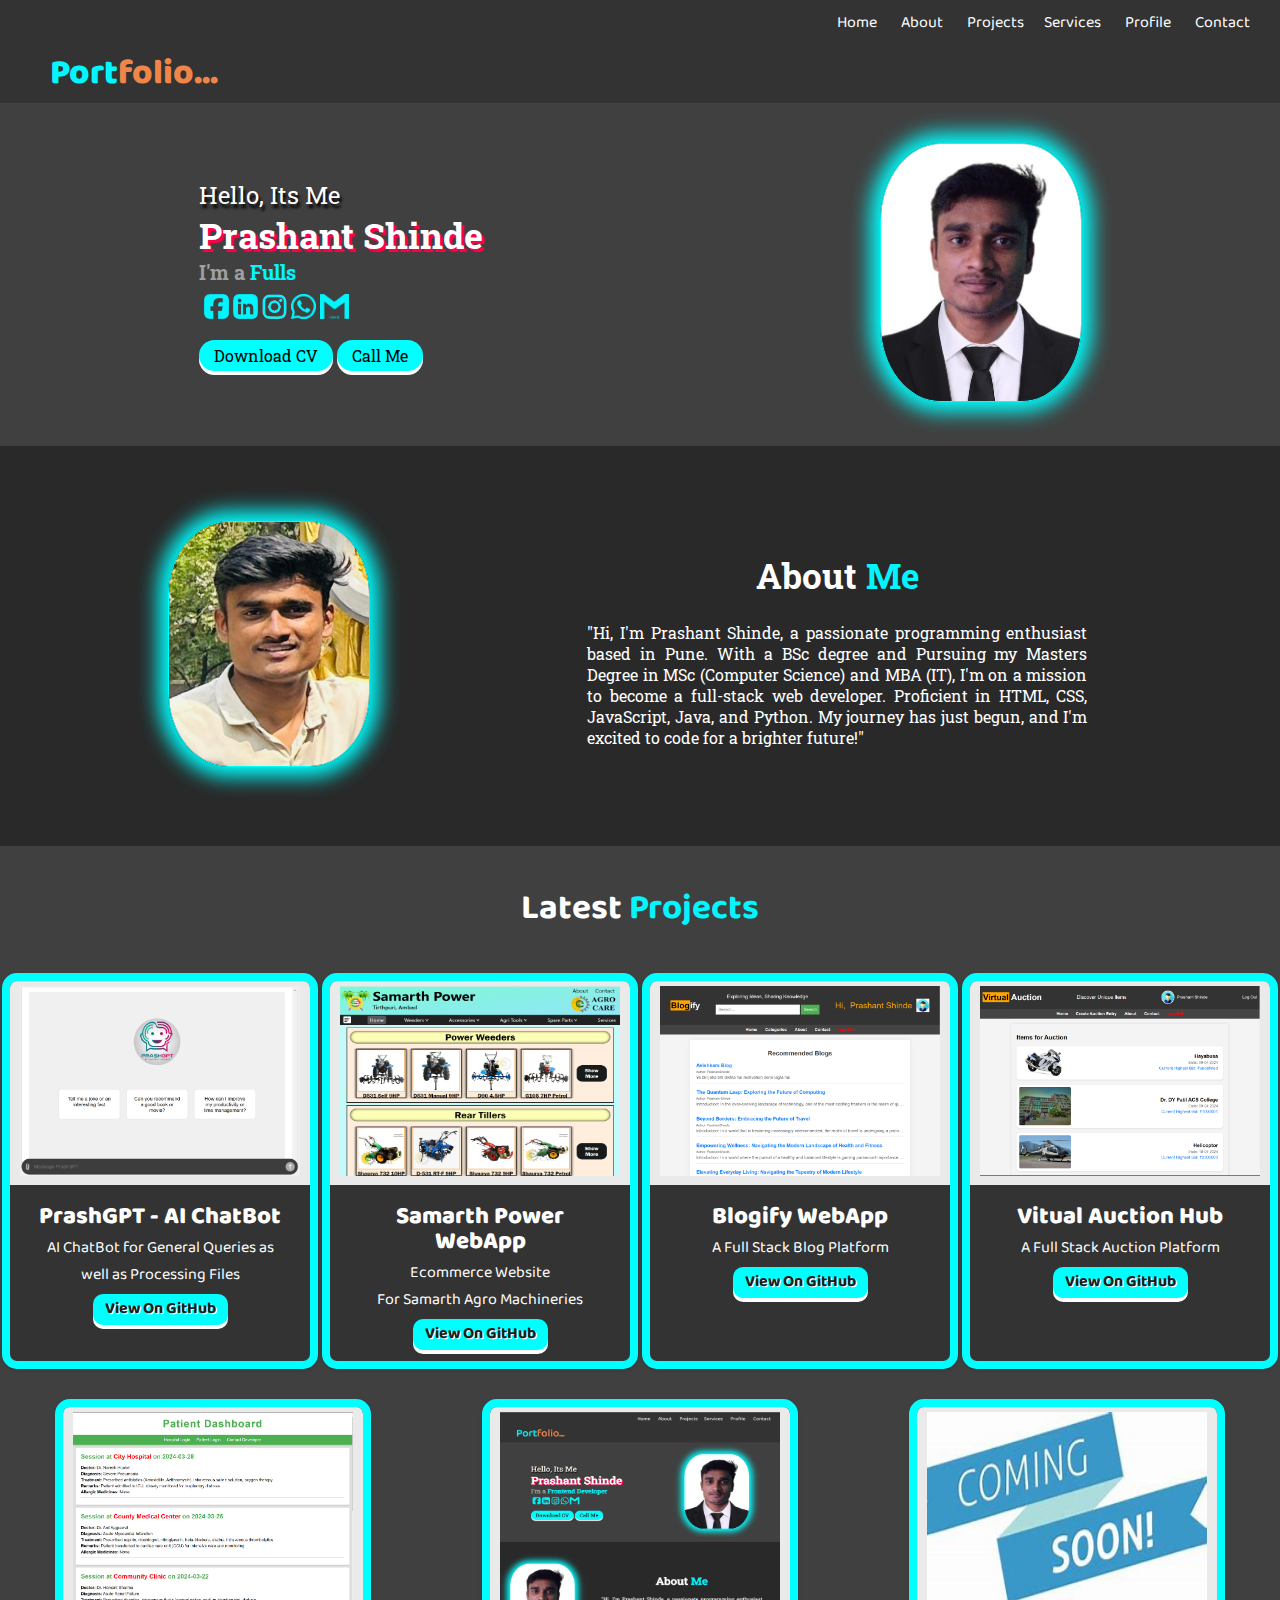
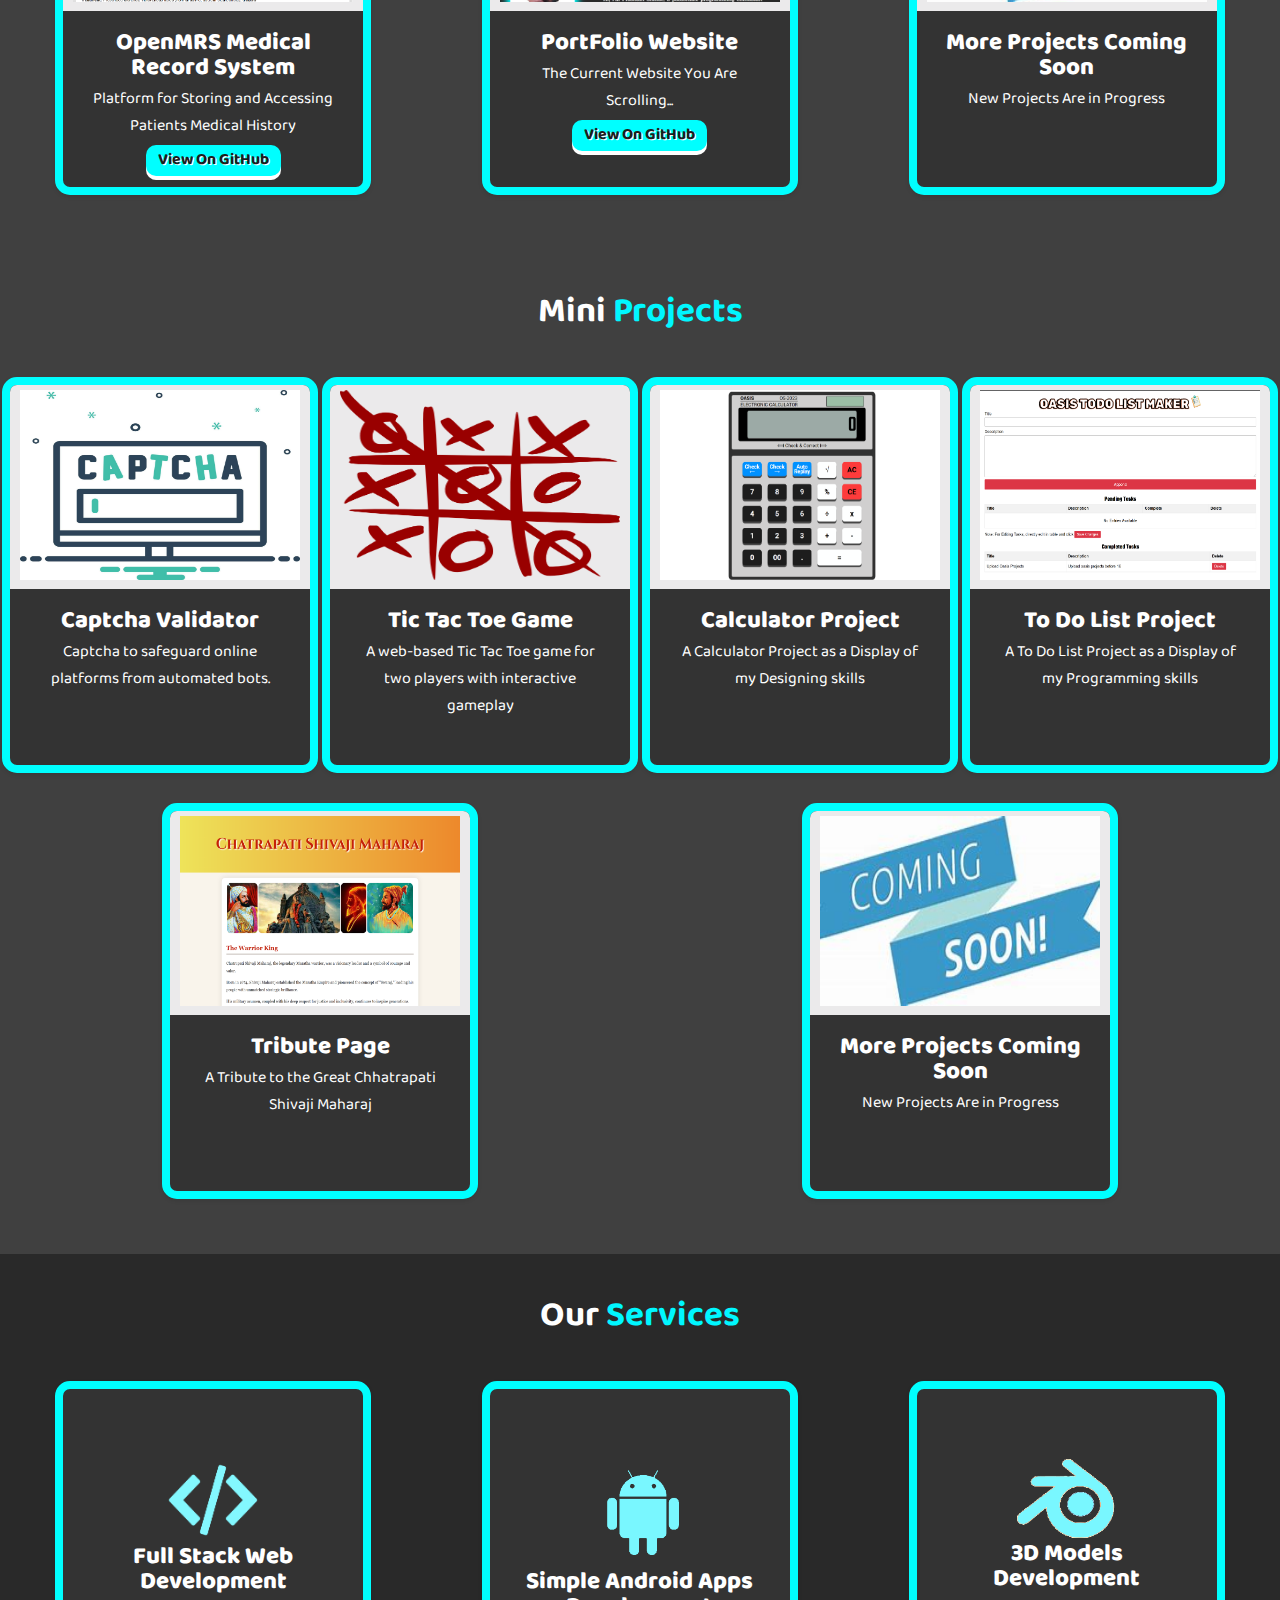
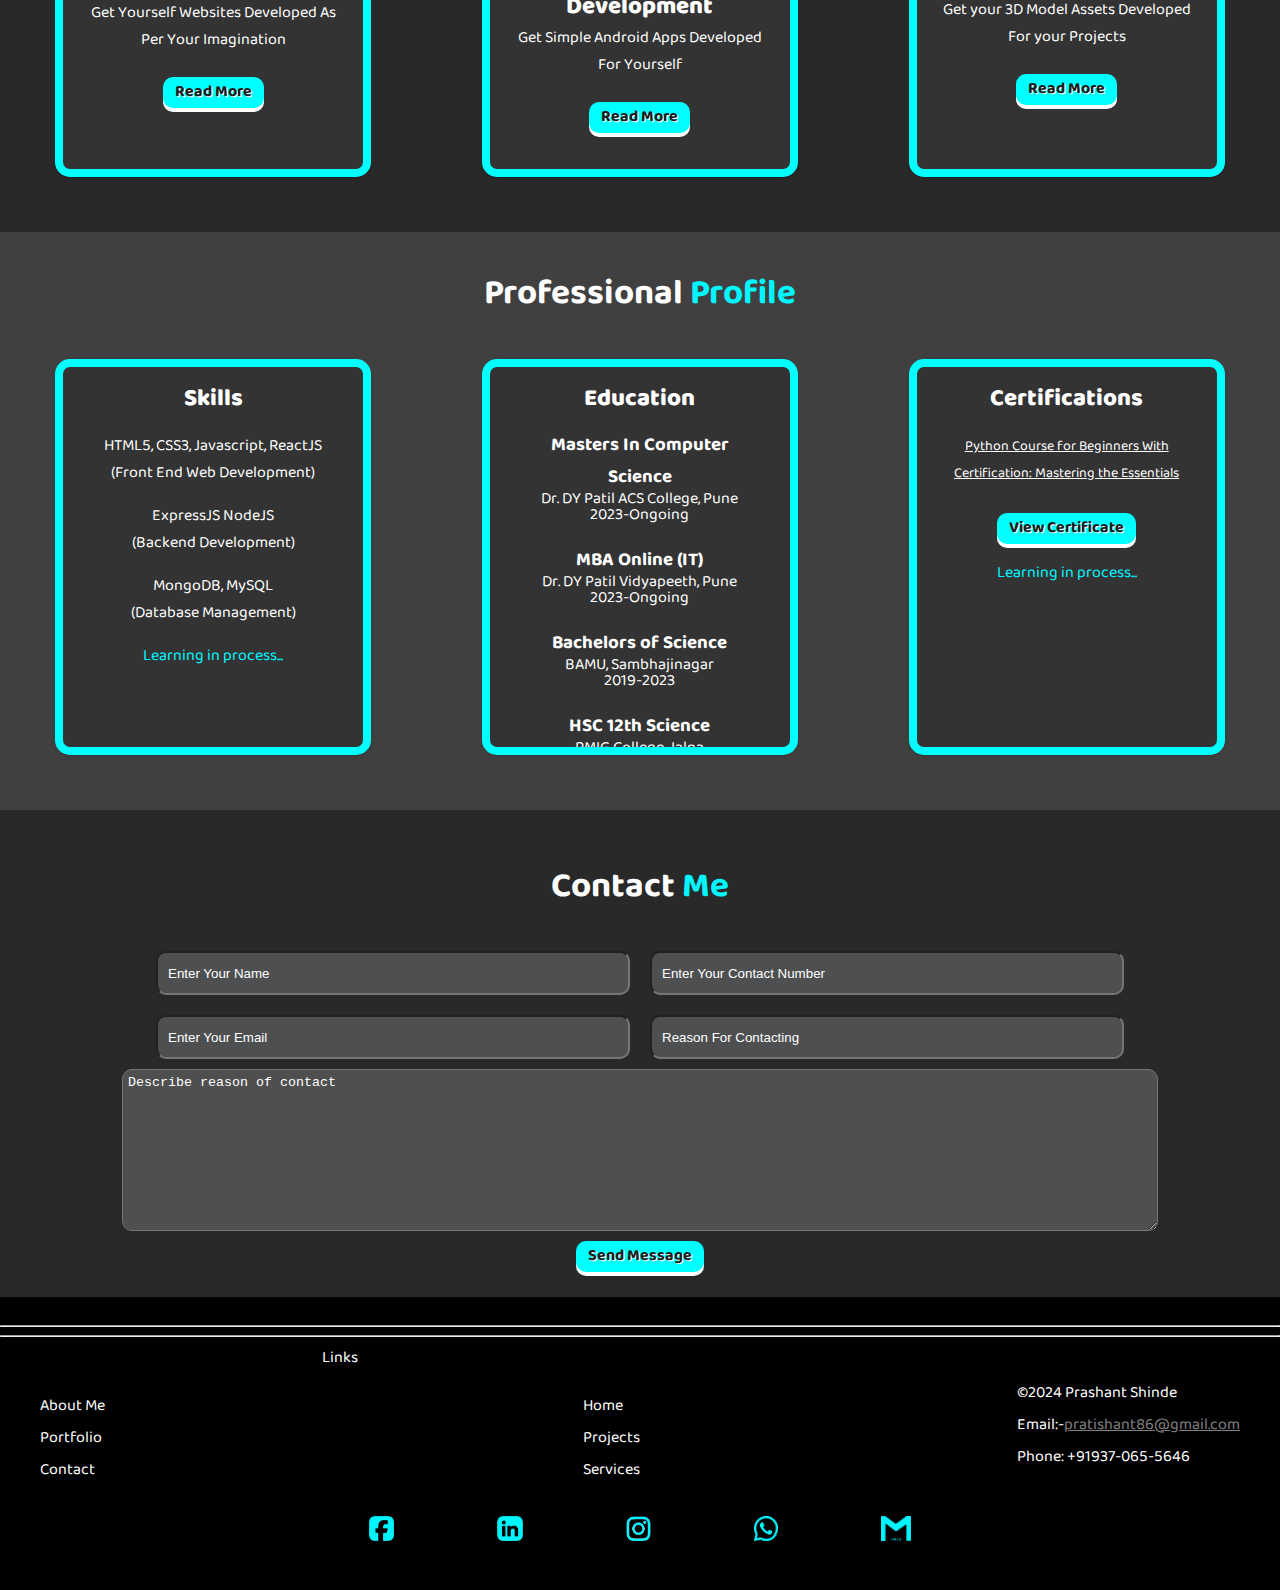
==== commit e8b82f43: "update:new project Added:PrashGPT" ====
--- a/index.html
+++ b/index.html
@@ -94,6 +94,56 @@
                 <p></p>
             </span></div>
         <div id="Projects">
+            <div class="card" onclick="window.open('https://prashgpt.onrender.com/','_blank')">
+                <div class="imgcontainer"><img src="./images/prashgpt.png" alt="PrashGPT Img">
+                </div>
+                <div class="card-content">
+                    <h2 class="card-title">PrashGPT - AI ChatBot</h2>
+                    <p class="card-description">AI ChatBot for General Queries as well as Processing Files</p>
+                    <span class="btn" onclick="github(event, 'https://github.com/Prash9370/PrashGPT-Frontend')">View On
+                        GitHub</span>
+                </div>
+            </div>
+            <div class="card" onclick="window.open('https://samarth-power.netlify.app/','_blank')">
+                <div class="imgcontainer"><img src="./images/samarthpower.png" alt="Samarth Power Img">
+                </div>
+                <div class="card-content">
+                    <h2 class="card-title">Samarth Power WebApp</h2>
+                    <p class="card-description">Ecommerce Website <br> For Samarth Agro Machineries</p>
+                    <span class="btn" onclick="github(event, 'https://github.com/Prash9370/Samarth-Power')">View On
+                        GitHub</span>
+                </div>
+            </div>
+            <div class="card" onclick="window.open('https://blogify-j5lb.onrender.com/bloglist','_blank')">
+                <div class="imgcontainer"><img src="./images/blogify.png" alt="Blogify Img">
+                </div>
+                <div class="card-content">
+                    <h2 class="card-title">Blogify WebApp</h2>
+                    <p class="card-description">A Full Stack Blog Platform</p>
+                    <span class="btn" onclick="github(event, 'https://github.com/Prash9370/Blogify')">View On
+                        GitHub</span>
+                </div>
+            </div>
+            <div class="card" onclick="window.open('https://virtual-auction.onrender.com/','_blank')">
+                <div class="imgcontainer"><img src="./images/Auction.png" alt="Virtual Auction Img">
+                </div>
+                <div class="card-content">
+                    <h2 class="card-title">Vitual Auction Hub</h2>
+                    <p class="card-description">A Full Stack Auction Platform</p>
+                    <span class="btn" onclick="github(event, 'https://github.com/Prash9370/Virtual-auction')">View On
+                        GitHub</span>
+                </div>
+            </div>
+            <div class="card" onclick="window.open('https://openmrs.onrender.com/','_blank')">
+                <div class="imgcontainer"><img src="./images/OpenMRS.png" alt="OpenRMS Img">
+                </div>
+                <div class="card-content">
+                    <h2 class="card-title">OpenMRS Medical Record System</h2>
+                    <p class="card-description">Platform for Storing and Accessing Patients Medical History</p>
+                    <span class="btn" onclick="github(event, 'https://github.com/Prash9370/OpenMRS')">View On
+                        GitHub</span>
+                </div>
+            </div>
             <div class="card" onclick="alert('you are currently on the Website')">
                 <div class="imgcontainer"><img src="./images/portfolio.jpg" alt="Portfolio Img">
                 </div>
@@ -101,46 +151,6 @@
                     <h2 class="card-title">PortFolio Website</h2>
                     <p class="card-description">The Current Website You Are Scrolling...</p>
                     <span class="btn" onclick="github(event, 'https://github.com/Prash9370/PortFolio')">View On
-                        GitHub</span>
-                </div>
-            </div>
-            <div class="card" onclick="window.open('https://samarth-power.netlify.app/','_blank')">
-                <div class="imgcontainer"><img src="./images/samarthpower.png" alt="Samarth Power Img">
-                </div>
-                <div class="card-content">
-                    <h2 class="card-title">Samarth Power WebApp</h2>
-                    <p class="card-description">Ecommerce Website <br> For Samarth Agro Machineries</p>
-                    <span class="btn" onclick="github(event, 'https://github.com/Prash9370/Samarth-Power')">View On
-                        GitHub</span>
-                </div>
-            </div>
-            <div class="card" onclick="window.open('https://blogify-j5lb.onrender.com/bloglist','_blank')">
-                <div class="imgcontainer"><img src="./images/blogify.png" alt="Blogify Img">
-                </div>
-                <div class="card-content">
-                    <h2 class="card-title">Blogify WebApp</h2>
-                    <p class="card-description">A Full Stack Blog Platform</p>
-                    <span class="btn" onclick="github(event, 'https://github.com/Prash9370/Blogify')">View On
-                        GitHub</span>
-                </div>
-            </div>
-            <div class="card" onclick="window.open('https://virtual-auction.onrender.com/','_blank')">
-                <div class="imgcontainer"><img src="./images/Auction.png" alt="Virtual Auction Img">
-                </div>
-                <div class="card-content">
-                    <h2 class="card-title">Vitual Auction Hub</h2>
-                    <p class="card-description">A Full Stack Auction Platform</p>
-                    <span class="btn" onclick="github(event, 'https://github.com/Prash9370/Virtual-auction')">View On
-                        GitHub</span>
-                </div>
-            </div>
-            <div class="card" onclick="window.open('https://openmrs.onrender.com/','_blank')">
-                <div class="imgcontainer"><img src="./images/OpenMRS.png" alt="OpenRMS Img">
-                </div>
-                <div class="card-content">
-                    <h2 class="card-title">OpenMRS Medical Record System</h2>
-                    <p class="card-description">Platform for Storing and Accessing Patients Medical History</p>
-                    <span class="btn" onclick="github(event, 'https://github.com/Prash9370/OpenMRS')">View On
                         GitHub</span>
                 </div>
             </div>
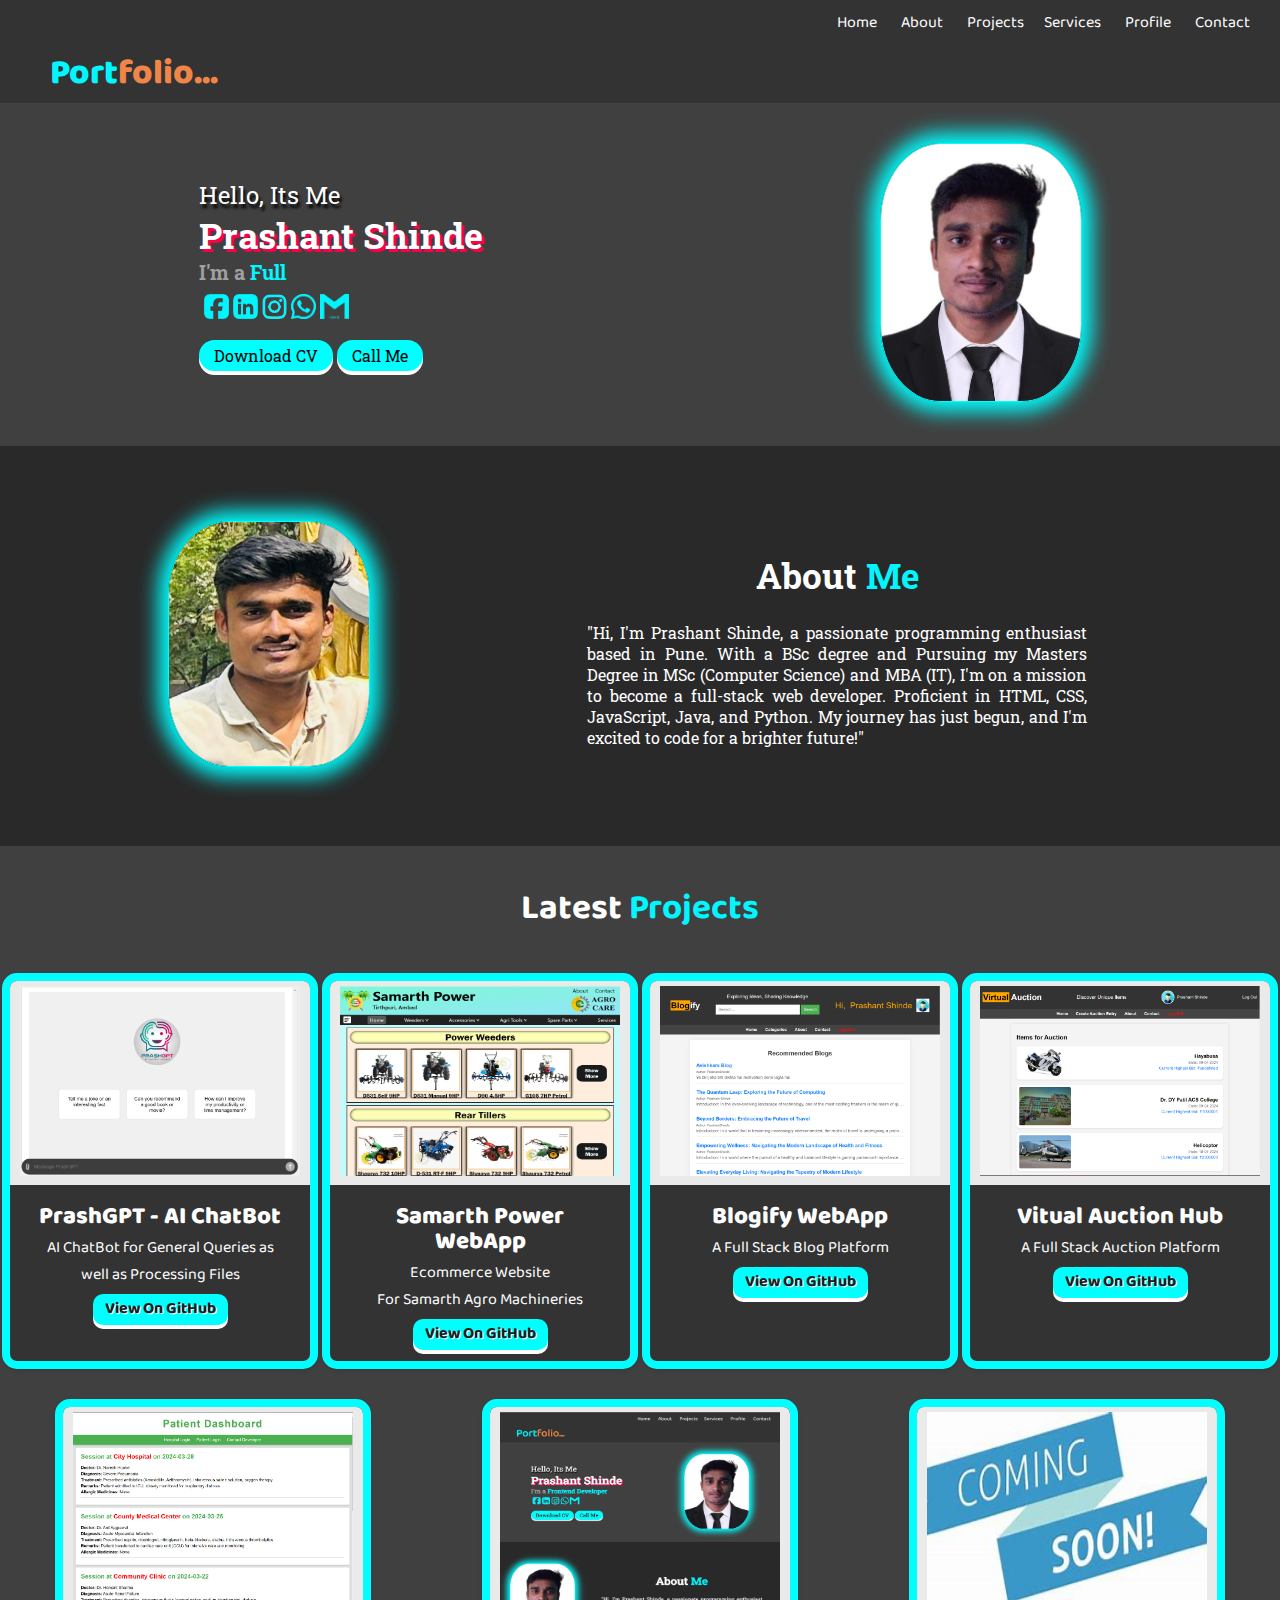
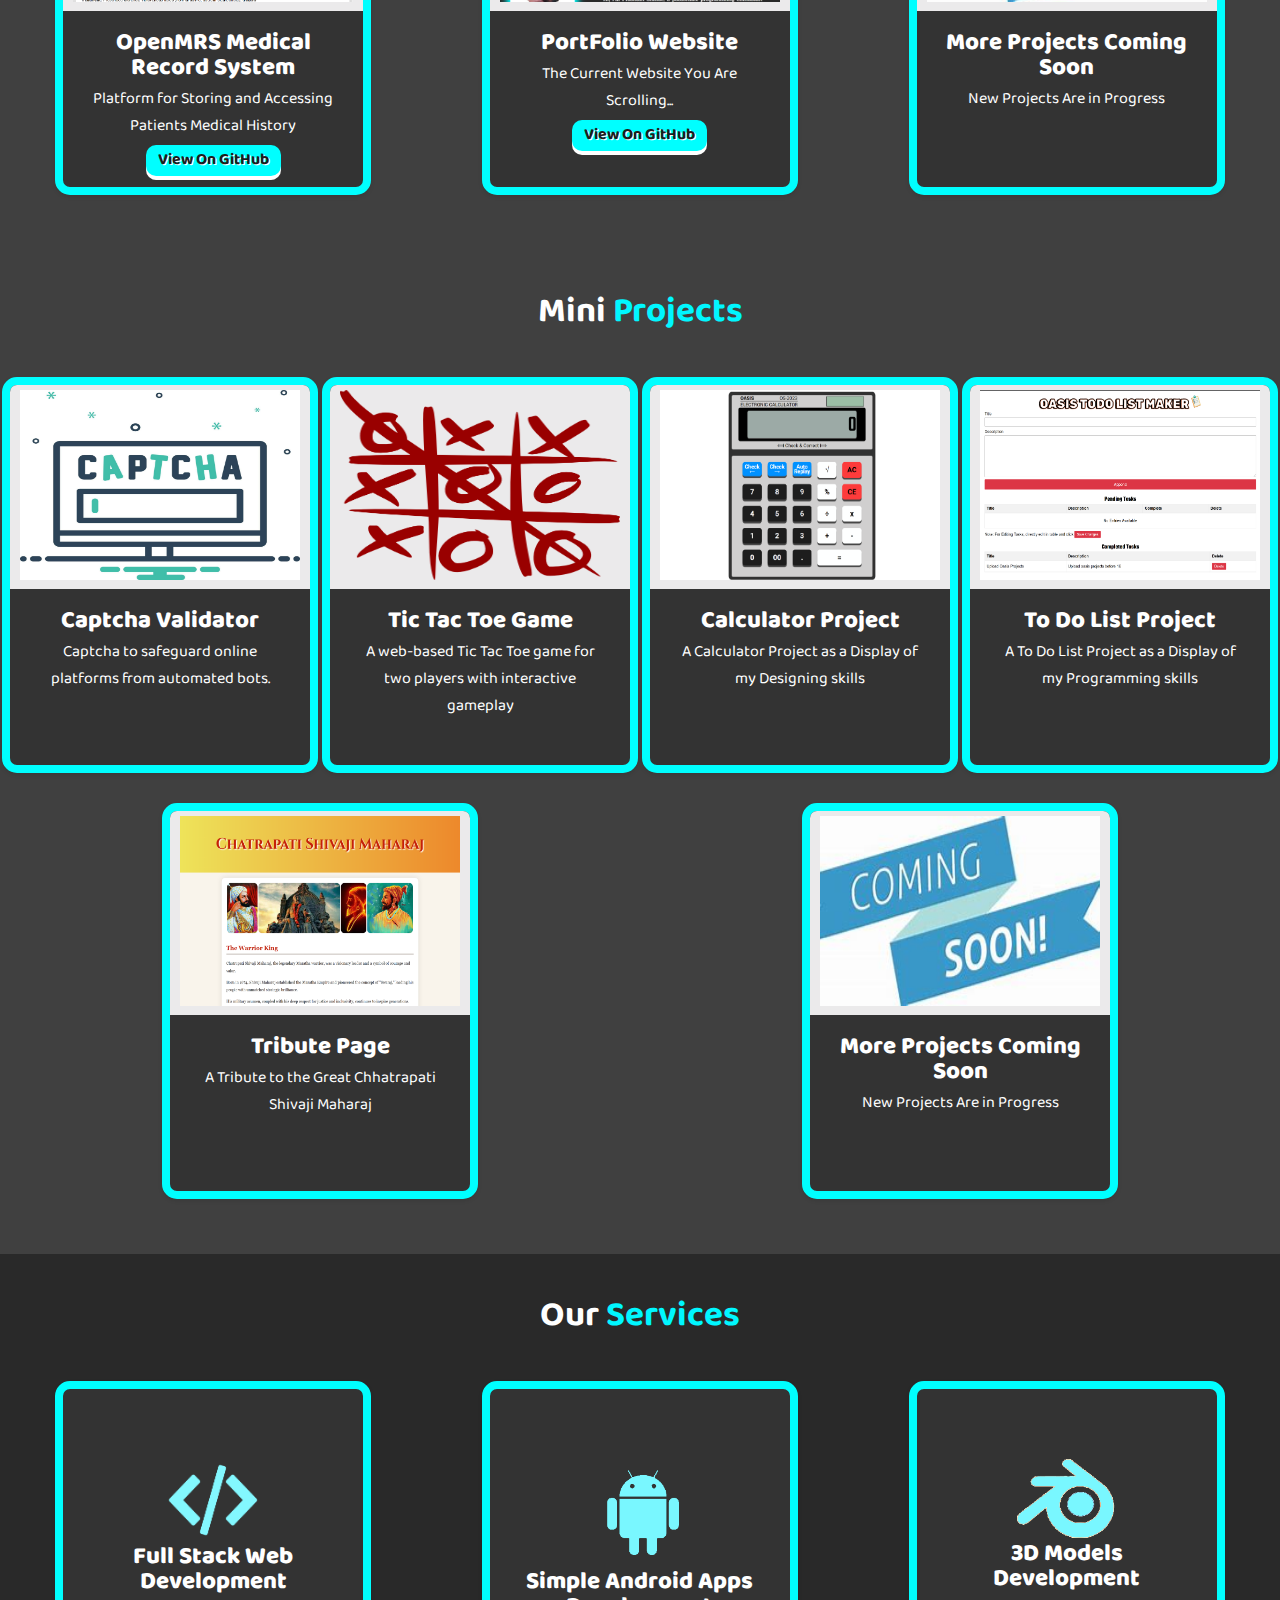
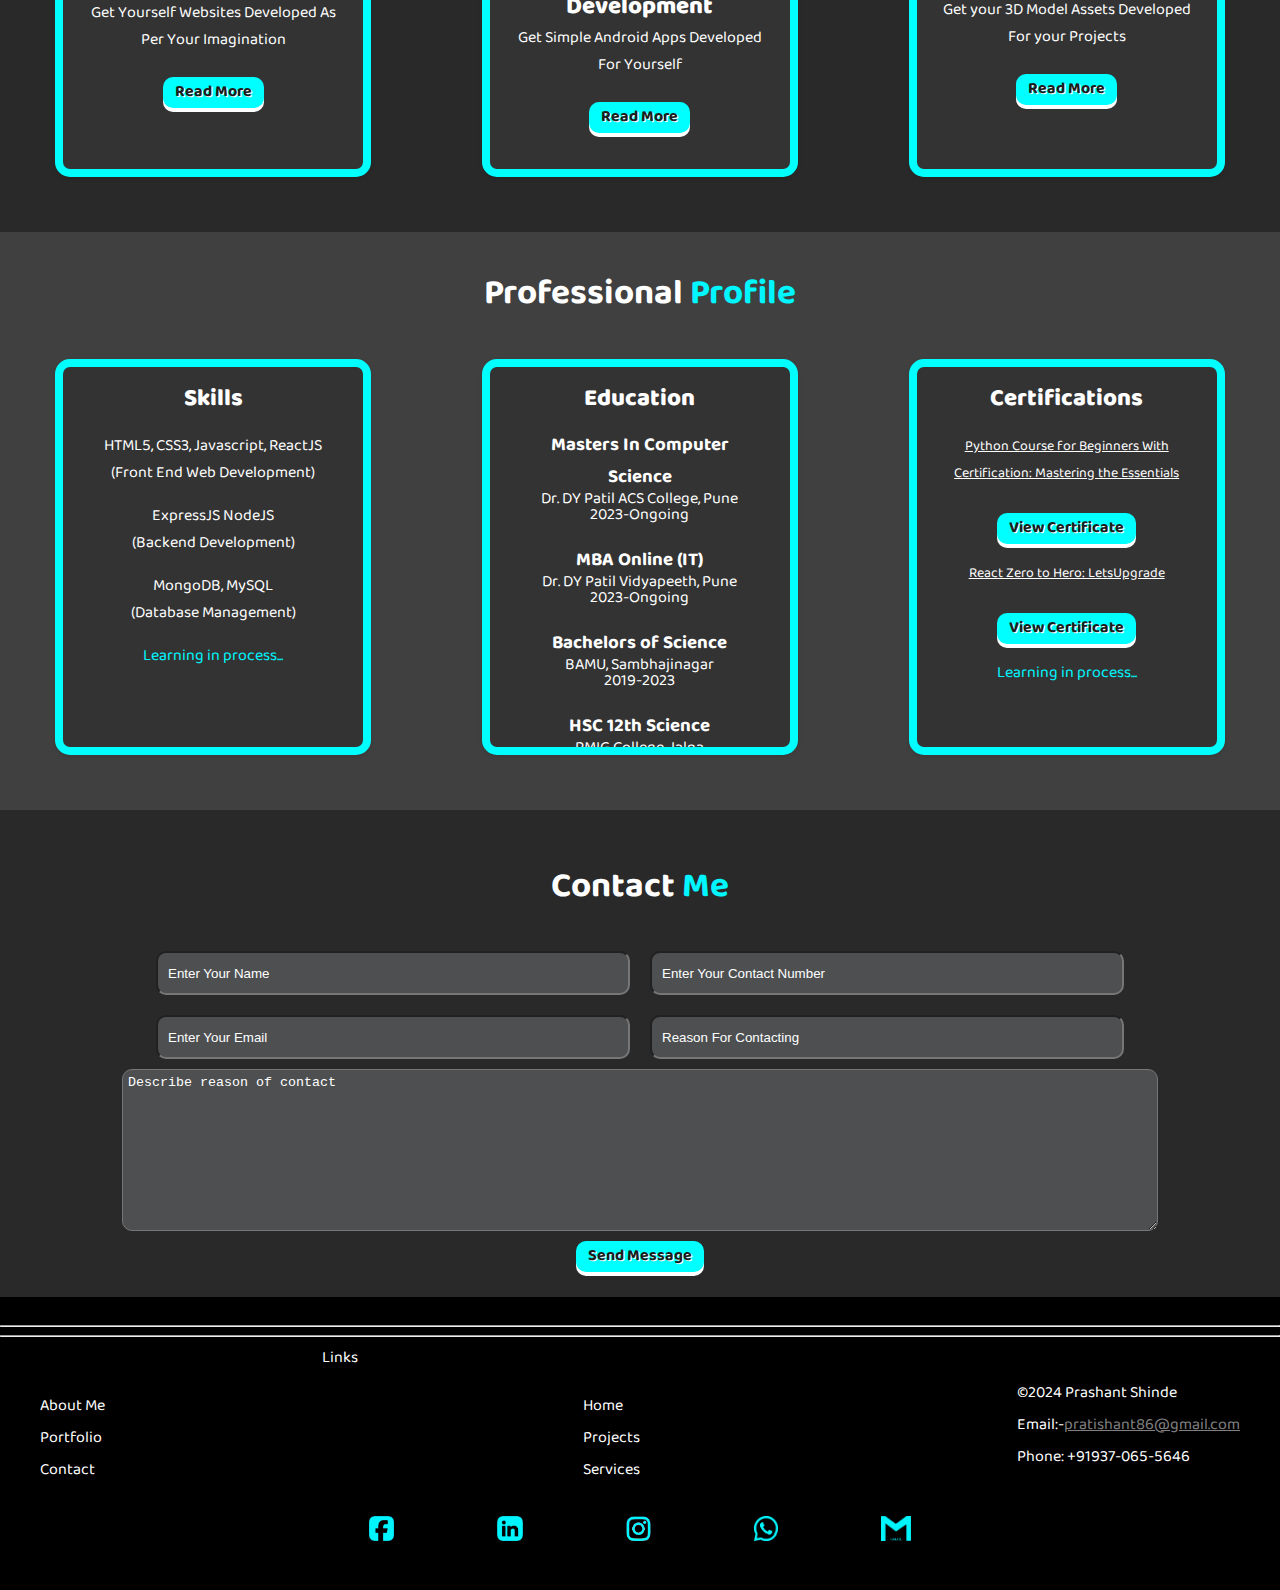
==== commit f89679fb: "updated certificates, Updated Resume" ====
--- a/index.html
+++ b/index.html
@@ -64,7 +64,7 @@
                 </span>
                 <div>
                     <span class="cv"
-                        onclick="window.location.href='https://drive.google.com/file/d/1AYt87_GIsohDuQhs8kwfwK5nXrcRoQYy/view?usp=drive_link'">Download
+                        onclick="window.location.href='https://drive.google.com/file/d/1tsg134mcCZxdXgCpSi-dV0QDbaXfDxc1/view'">Download
                         CV</span>
                     <span class="cv" onclick="window.location.href = 'tel:+919370655646'">Call Me</span>
                 </div>
@@ -311,6 +311,13 @@
                                     Certification: Mastering the Essentials</a></p>
                             <span class="btn cbtn"
                                 onclick="window.location.href='https://drive.google.com/file/d/16-iBVqU17Ncf51aYmXmI3wzn_Jm_cDCj/view?usp=drivesdk'">View
+                                Certificate</span>
+                        </div>
+                        <div>
+                            <p><a class="cert" href="https://drive.google.com/file/d/1f96oPEK724fETD6k3zwH7QWL8YiUJwUb/view?usp=sharing"
+                                    target="_blank" rel="noopener noreferrer">React Zero to Hero: LetsUpgrade</a></p>
+                            <span class="btn cbtn"
+                                onclick="window.location.href='https://drive.google.com/file/d/1f96oPEK724fETD6k3zwH7QWL8YiUJwUb/view?usp=sharing'">View
                                 Certificate</span>
                         </div>
                         <div>
